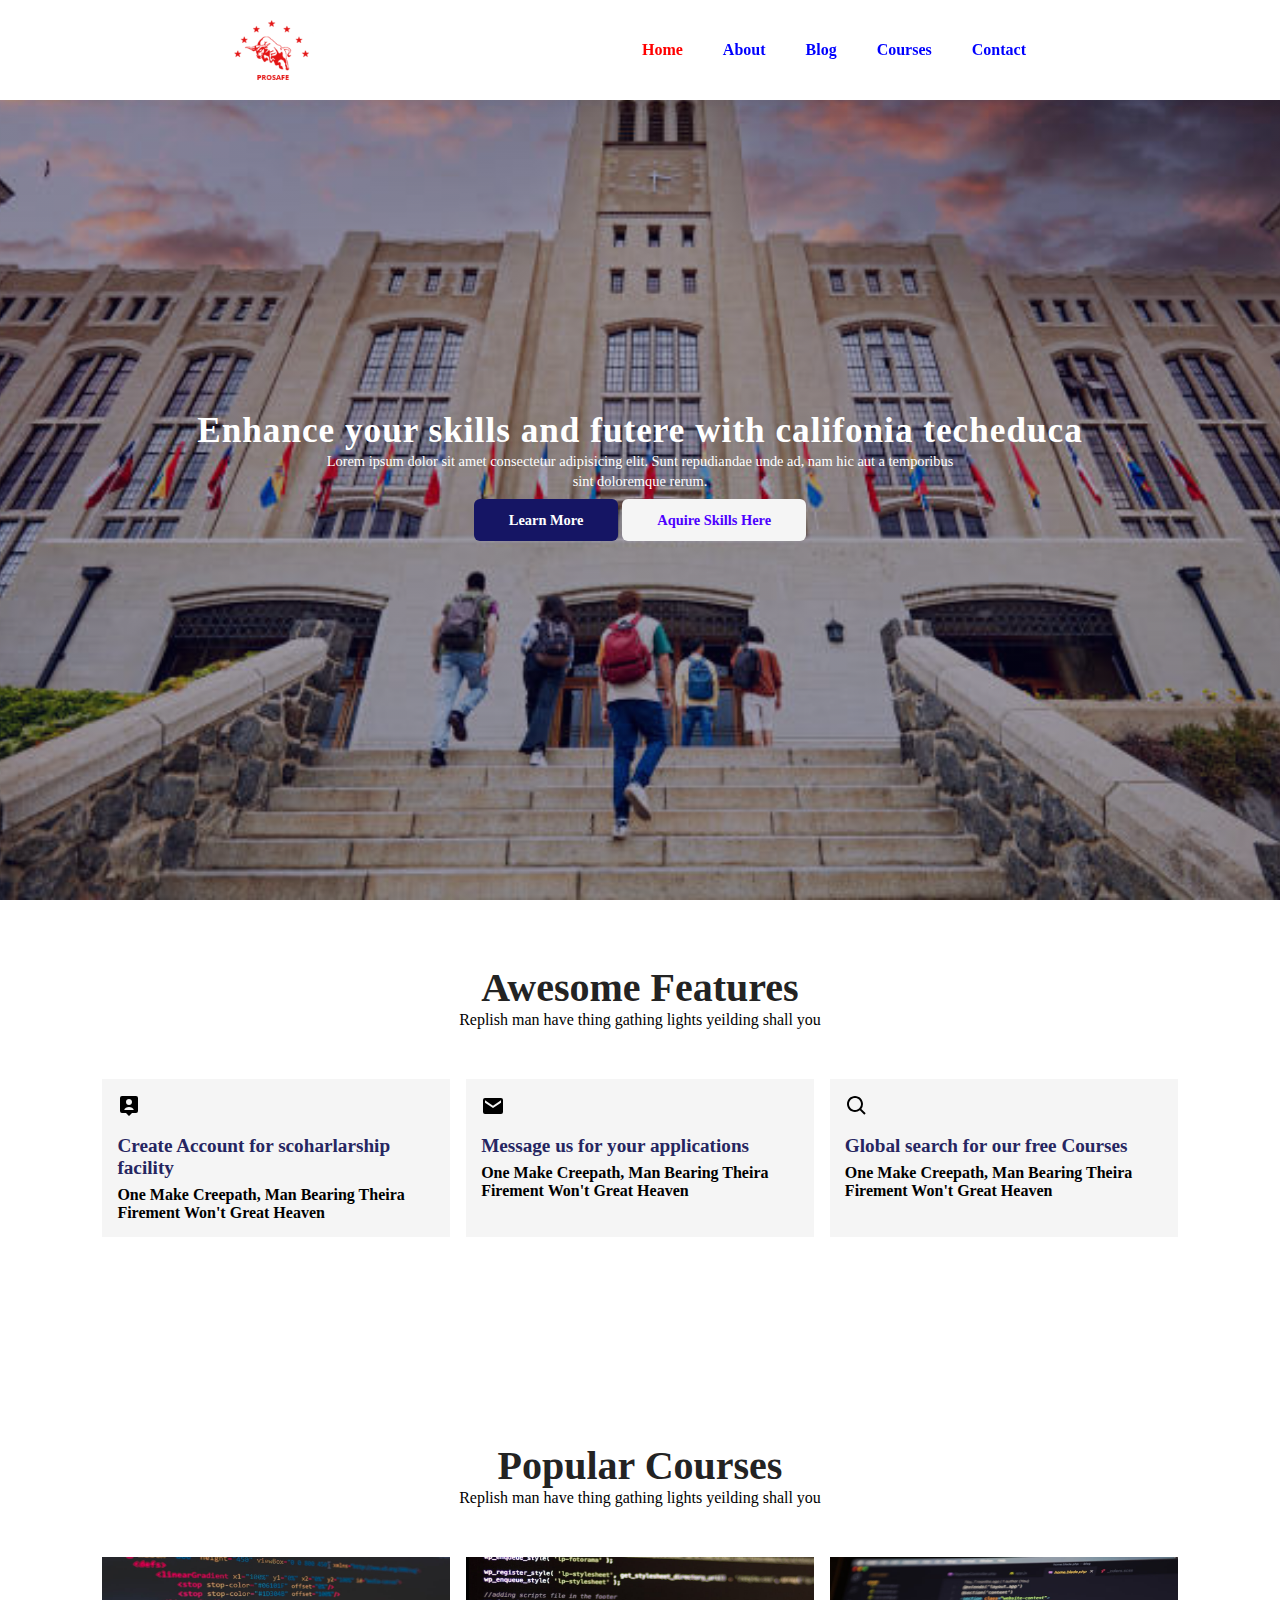
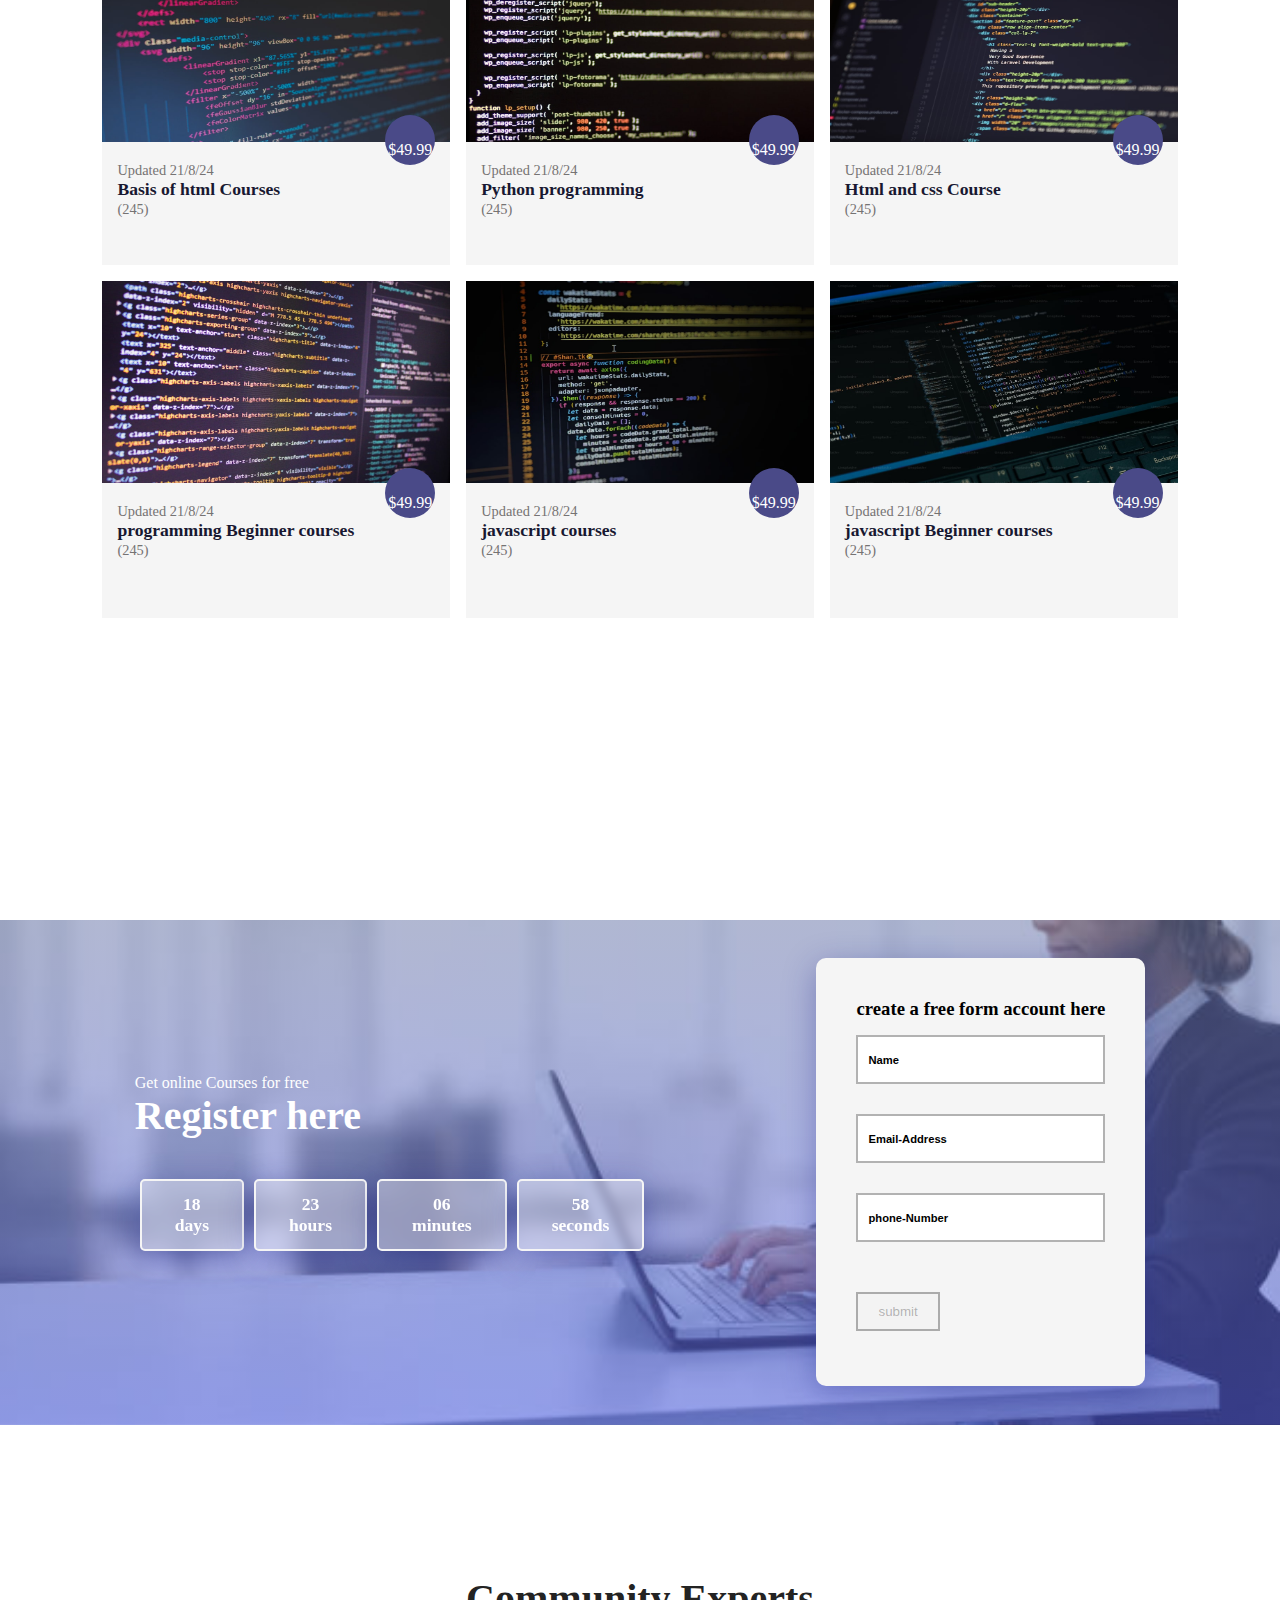
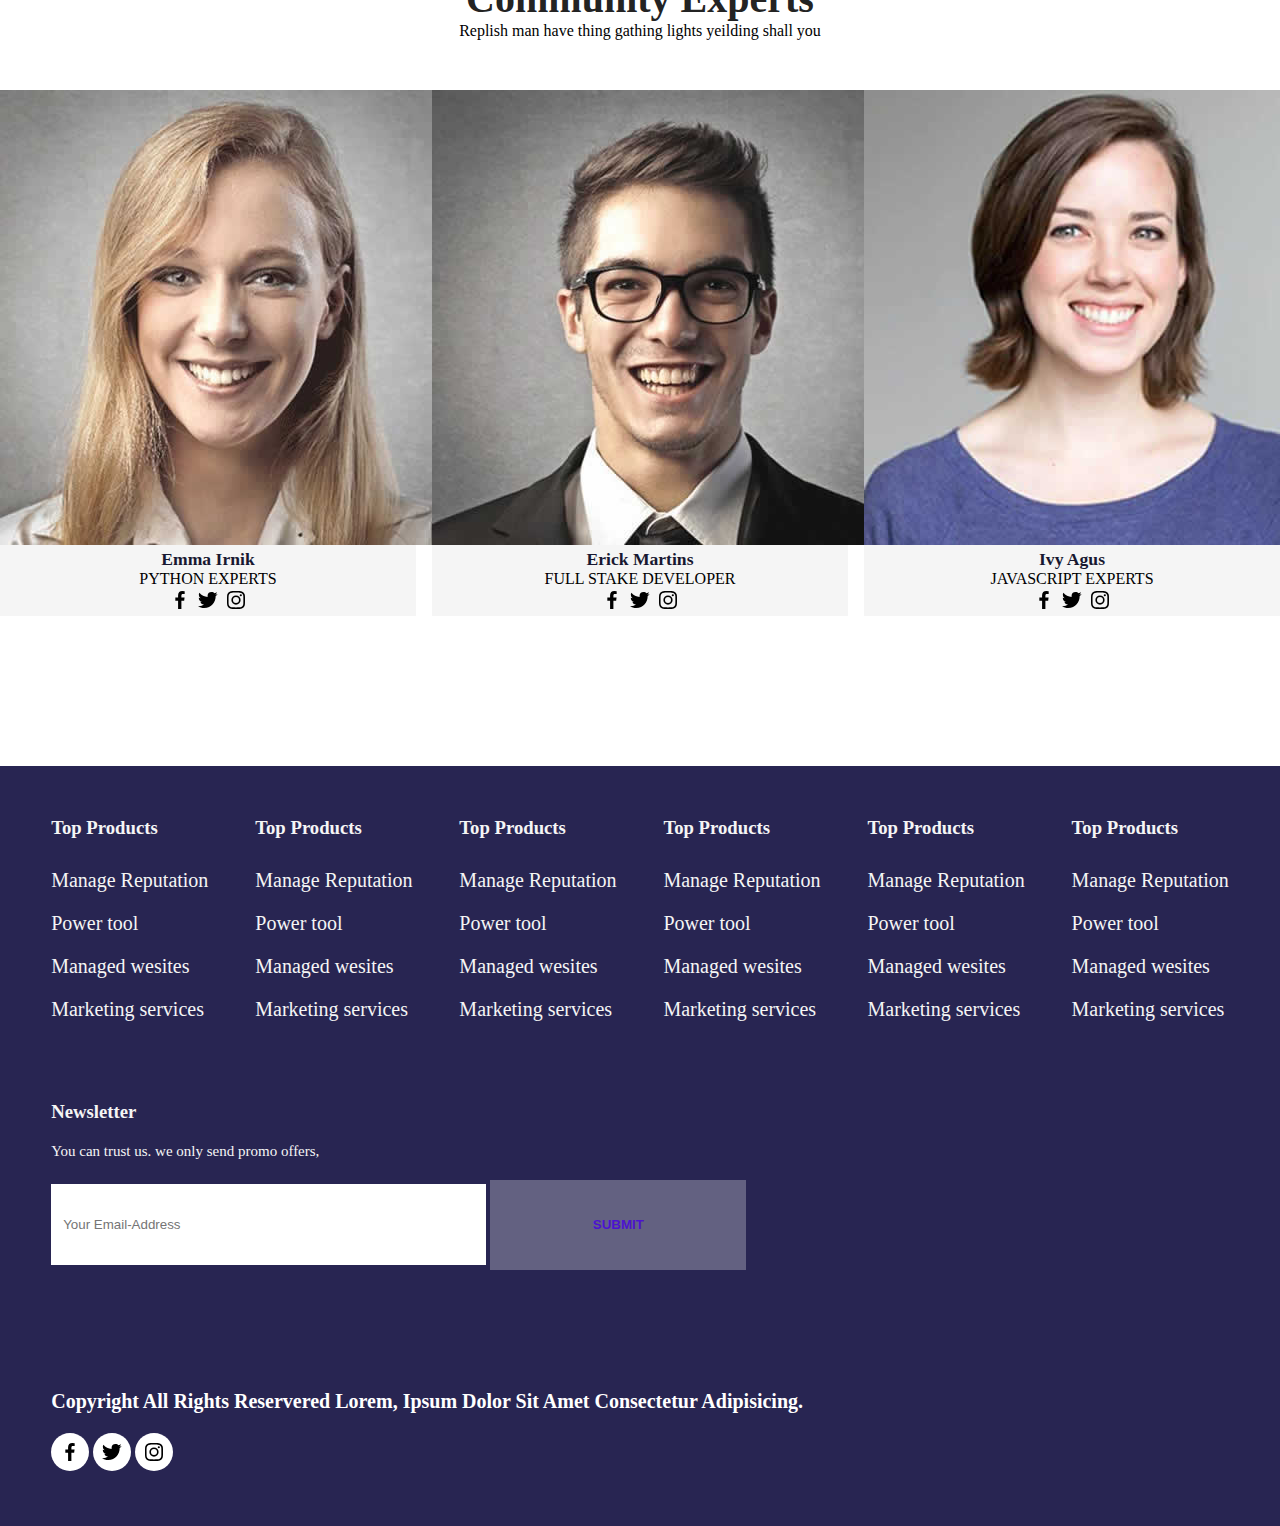
==== index.html @ 1b52eed1 "my school pro" ====
<!DOCTYPE html>
<html lang="en">
<head>
    <meta charset="UTF-8">
    <meta name="viewport" content="width=device-width, initial-scale=1.0">
    <title>Prosafe califonia School</title>
    <!-- <link rel="stylesheet" href="styles.css"> -->
    <link rel="stylesheet" href="style.css">

   
</head>
<body>
    <!-- navigation -->

    <section id="header">
        <img src="images/logo.png" alt="">
        <div>
            <ul id="navbar" class="navv">
                <li><a class="active" href="#">Home</a></li>
                <li><a href="about.html">About</a></li>
                <li><a href="Blog.html">Blog</a></li>
                <li><a href="Course.html">Courses</a></li>
                <li><a href="Contact.html">Contact</a></li>
            </ul>
            <!-- <a href="#" class="close-1" id="close"><img class="size close" src="icons/bx-menu.svg" alt=""></a> -->
        </div>
        <div id="moblie" class="menu">
            <i id="bar"><img class="size" src="icons/bx-menu.svg" alt=""></i>
        </div>
    </section>

    <!-- Home -->

    <section id="home">
        <h2>Enhance your skills and futere with califonia techeduca</h2>
        <p>Lorem ipsum dolor sit amet consectetur adipisicing elit. 
            Sunt repudiandae unde ad, nam hic aut a 
            temporibus sint doloremque rerum.
        </p>
        <div class="btn">
            <a class="coral" href="#">Learn More</a>
            <a class="black" href="#">Aquire skills here</a>
        </div>
    </section>

    <!-- Feature -->

    <section id="Features">
        <h1>Awesome Features</h1>
        <p>Replish man have thing gathing lights yeilding shall you</p>
        <div class="fea-base">
            <div class="fes-box">
                <img src="icons/bxs-user-pin.svg" alt="">
                <h3>Create Account for scoharlarship facility</h3>
                <p>one make creepath, man bearing theira firement won't great heaven</p>

            </div>

            <div class="fes-box">
                <img src="icons/bxs-envelope.svg" alt="">
                <h3>Message us for your applications</h3>
                <p>one make creepath, man bearing theira firement won't great heaven</p>
                
            </div>

            <div class="fes-box">
                <img src="icons/bx-search.svg" alt="">
                <h3>Global search for our free Courses</h3>
                <p>one make creepath, man bearing theira firement won't great heaven</p>
                
            </div>

            
        </div>
    </section>

    
    <section id="Courses">
        <h1>Popular Courses</h1>
        <p>Replish man have thing gathing lights yeilding shall you</p>
        <div class="Courses-box">

            <div class="courses">
                <img src="images/popular/photo-1542831371-29b0f74f9713.jpeg" alt="" >
                <div class="details">
                    <span>Updated 21/8/24</span>
                    <h6>Basis of html Courses</h6>
                    <div class="rating">
                        <i></i>
                        <!-- <img src="icons/bxl-youtube.svg" alt=""> -->
                        <span>(245)</span>
                    </div>
                </div>
                <div class="cost">
                    $49.99
                </div>
            </div>


            <div class="courses">
                <img src="images/popular/photo-1557324232-b8917d3c3dcb.jpeg" alt="" >
                <div class="details">
                    <span class="T">Updated 21/8/24</span>
                    <h6>Python programming</h6>
                    <div class="rating">
                        <!-- <img src="icons/bxl-youtube.svg" alt=""> -->
                        <span>(245)</span>
                    </div>
                </div>
                <div class="cost">
                    $49.99
                </div>
            </div>

            <div class="courses">
                <img src="images/popular/photo-1607706189992-eae578626c86.jpeg" alt="" >
                <div class="details">
                    <span>Updated 21/8/24</span>
                    <h6>Html and css Course</h6>
                    <div class="rating">
                        <!-- <img src="icons/bxl-youtube.svg" alt=""> -->
                        <span>(245)</span>
                    </div>
                </div>
                <div class="cost">
                    $49.99
                </div>
            </div>

            <div class="courses">
                <img src="images/popular/photo-1613068687893-5e85b4638b56.jpeg" alt="" >
                <div class="details">
                    <span>Updated 21/8/24</span>
                    <h6>programming Beginner courses</h6>
                    <div class="rating">
                        <!-- <img src="icons/bxl-youtube.svg" alt=""> -->
                        <span>(245)</span>
                    </div>
                </div>
                <div class="cost">
                    $49.99
                </div>
            </div>

            <div class="courses">
                <img src="images/popular/photo-1613490900233-141c5560d75d.jpeg" alt="" >
                <div class="details">
                    <span>Updated 21/8/24</span>
                    <h6>javascript courses</h6>
                    <div class="rating">
                        <!-- <img src="icons/bxl-youtube.svg" alt=""> -->
                        <span>(245)</span>
                    </div>
                </div>
                <div class="cost">
                    $49.99
                </div>
            </div>

            <div class="courses">
                <img src="images/popular/premium_photo-1678565999332-1cde462f7b24.jpeg" alt="" >
                <div class="details">
                    <span>Updated 21/8/24</span>
                    <h6>javascript Beginner courses</h6>
                    <div class="rating">
                        <!-- <img src="icons/bxl-youtube.svg" alt=""> -->
                        <span>(245)</span>
                    </div>
                </div>
                <div class="cost">
                    $49.99
                </div>
            </div>

        </div>
    </section>

    <!-- Registration -->

    <section id="registration">
        <div class="reminder">
            <p>Get online Courses for free</p>
            <h1>Register here</h1>
            <div class="time">
                <div class="date">
                    18 <br> days
                </div>

                <div class="date">
                    23 <br> hours
                </div>

                <div class="date">
                    06 <br> minutes
                </div>

                <div class="date">
                    58 <br> seconds
                </div>
            </div>
        </div>

        <form class="form">
            <h3>create a free form account here</h3>
            <input type="text" id="txt1" placeholder="Name" required>
            <input type="email"  placeholder="Email-Address"   required >
            <input type="number" placeholder="phone-Number"   required  >
            <div class="btn" >
                <input style = "padding: 10px 20px;" type="submit" value="submit" id="sub" disabled>
            </div>
            
        </form>
        <!-- <h4 id="k"></h4> -->
    </section>

    <!-- Profilies -->

    <section id="experts">
        <h1>Community Experts</h1>
        <p>Replish man have thing gathing lights yeilding shall you</p>

        <div class="experts-box">
            <div class="profile">
                <img class="E" src="images/New folder/author1.jpg" alt="">
                <h6>Emma Irnik</h6>
                <p>Python Experts</p>
                <div class="pro-link">
                    <img src="icons/bxl-facebook.svg" alt="">
                    <img src="icons/bxl-twitter.svg" alt="">
                    <img src="icons/bxl-instagram.svg" alt="">
                </div>
            </div>

            <div class="profile">
                <img src="images/New folder/author2.jpg" alt="">
                <h6>Erick Martins</h6>
                <p>Full stake developer</p>
                <div class="pro-link">
                    <img src="icons/bxl-facebook.svg" alt="">
                    <img src="icons/bxl-twitter.svg" alt="">
                    <img src="icons/bxl-instagram.svg" alt="">
                </div>
            </div>

            <div class="profile">
                <img src="images/New folder/author3.jpg" alt="">
                <h6>Ivy Agus</h6>
                <p>javascript Experts</p>
                <div class="pro-link">
                    <img src="icons/bxl-facebook.svg" alt="">
                    <img src="icons/bxl-twitter.svg" alt="">
                    <img src="icons/bxl-instagram.svg" alt="">
                </div>
            </div>
        </div>
    </section>

   
    <!-- footer -->
     
    <footer>
        <div class="footer-col">
            <h3>Top products</h3>
            <li>Manage Reputation</li>
            <li>Power tool</li>
            <li>Managed wesites</li>
            <li>Marketing services</li>
        </div>

        <div class="footer-col">
            <h3>Top products</h3>
            <li>Manage Reputation</li>
            <li>Power tool</li>
            <li>Managed wesites</li>
            <li>Marketing services</li>
        </div>


         <div class="footer-col">
            <h3>Top products</h3>
            <li>Manage Reputation</li>
            <li>Power tool</li>
            <li>Managed wesites</li>
            <li>Marketing services</li>
        </div>


        <div class="footer-col">
            <h3>Top products</h3>
            <li>Manage Reputation</li>
            <li>Power tool</li>
            <li>Managed wesites</li>
            <li>Marketing services</li>
        </div>

        <div class="footer-col">
            <h3>Top products</h3>
            <li>Manage Reputation</li>
            <li>Power tool</li>
            <li>Managed wesites</li>
            <li>Marketing services</li>
        </div>

        <div class="footer-col">
            <h3>Top products</h3>
            <li>Manage Reputation</li>
            <li>Power tool</li>
            <li>Managed wesites</li>
            <li>Marketing services</li>
        </div>

        <div class="footer-col new">
            <h3>newsletter</h3>
            <p>You can trust us. we only send promo offers,</p>
            <div class="subscribe">
                <input id="txt" type="text" placeholder="Your Email-Address">
                <input class="coral tt" type="submit" value="submit" id="subb" disabled>
            </div>
        </div>

        <div class="copyright">
           
        </div>

        <div class="pro-link">
            <p style="font-size: 20px; font-weight: 600; color: #fff; text-transform: capitalize;">copyright all rights reservered Lorem, ipsum dolor sit amet consectetur adipisicing.</p>
            <img style="background: #fff; border-radius: 20px; margin-top: 20px; padding: 7px;" src="icons/bxl-facebook.svg" alt="">
            <img style="background: #fff; border-radius: 20px; margin-top: 20px; padding: 7px;" src="icons/bxl-twitter.svg" alt="">
            <img style="background: #fff; border-radius: 20px; margin-top: 20px; padding: 7px;" src="icons/bxl-instagram.svg" alt="">
        </div>
    </footer>

    <script src="jav.js"></script>
</body>
</html>
---- style.css ----
*{
    margin: 0;
    padding: 0;
    box-sizing: border-box;
}

/* Global tags */
h1{
    font-size: 2.5rem;
    font-weight: 700;
    color: rgb(35, 35, 35);
}

span{
    font-size: .9rem;
    color: #757373;
}
html{
    overflow-x: hidden;
}
body{
    width: 100vw;
    overflow-x: hidden;
}

h6{
    font-size: 1.1rem;
    color: rgb(24, 24, 49);
}
.size{
    width: 30px;
    height: 20px;
    margin-left: 121px;

}

/* navigation */
#header{
    display: flex;
    align-items: center;
    justify-content: space-around;
    padding: 20px 80px;
    background: #fff;
    box-shadow: 0 5px 15px rgba(0, 0, 0, 0.06);
    z-index: 999;
    position: fixed;
    top: 0;
    width: 100%;

    
    
    #moblie{
       display: none;
       align-items: center;
    }
    
    .close-1{
        display: none;
        background: #0a0a0a;
    }

    img{
        width: 80px;
        height: 60px;
    }

    div{

        #navbar{
            display: flex;
            justify-content: center;
            align-items: center;


            li{
                list-style: none;
                padding: 0 20px;

                a{
                    text-decoration: none;
                    font-size: 16px;
                    font-weight: 800;
                    color: blue;
                    cursor: pointer;
                    transition: 0.3s ease;
                }
                a:hover{
                    color: lightskyblue;
                }
                a.active{
                    color: red;
                }
            }

        }

    }
   
}

/* home */
#home{
    background-image: linear-gradient(rgba(9,5,54,0.3),rgba(5,4,46,0.4)),url('images/school/istockphoto-1456749194-612x612.jpg');
    width: 100%;
    height: 100vh;
    background-size: cover;
    background-position: center;
    display: flex;
    flex-direction: column;
    justify-content: center;
    align-items: center;
    text-align: center;
    padding-top: 40px;
    h2{
        color: white;
        font-size: 2.2rem;
        letter-spacing: 1px;
    }

    p{
        width: 50%;
        color: white;
        font-size: .9rem;
        line-height: 20px;
    }
    a{
        text-decoration: none;
        font-size: 0.9rem;
        padding: 13px 35px;
        background: whitesmoke;
        font-weight: 900;
        border-radius: 6px;
        text-transform: capitalize;
    }
    .btn{
        margin-top: 20px;
        .coral{
            color: white;
            background:rgb(21, 21, 100); 
            transition: 0.3s ease;
        }
        .coral:hover{
            background: red;
            color: white;
        }
        .black{
            color: rgb(76, 0, 255);
            background: whitesmoke;
            transition: 0.3s ease;
        }
        .black:hover{
            color: rgb(252, 249, 249);
            background: rgb(10, 10, 10);
        }
    }
}

#Features{
    padding: 5vw 8vw 8vw;
    text-align: center;
    .fea-base{
        display: grid;
        grid-template-columns: repeat(auto-fit, minmax(320px, 1fr));
        grid-gap: 1rem;
        margin-top: 50px;
        
        .fes-box{
            background: whitesmoke;
            text-align: start;
            padding: 15px;
            img{
                
                font-size: 2.2rem;
                color: rgb(44, 44, 80);
            }
            h3{
                font-size: 1.2rem;
                font-weight: 800;
                color: rgb(38, 38, 97);
                padding: 13px 0 7px 0;
            }
            p{
                font-size: 1rem;
                font-weight: 700;
                text-transform: capitalize;
            }
        }

    }

}

/* Courses */
#Courses{
    padding: 8vw 8vw 8vw 8vw;
    text-align: center;
    margin-bottom: 200px;

    .Courses-box{
        display: grid;
        grid-template-columns: repeat(auto-fit, minmax(320px, 1fr));
        grid-gap: 1rem;
        margin-top: 50px;

        .courses{
            text-align: start;
            background: whitesmoke;
            height: 100%;
            position: relative;

            .cost{
                background: rgb(74, 74, 136);
                color: #fff;
                line-height: 70px;
                width: 50px;
                height: 50px;
                text-align: center;
                border-radius: 100%;
                right: 15px;
                position: absolute;
                bottom: 100px;
                
            }
            .details{
                padding: 15px 15px 0 15px;
            }
            img{
                width: 100%;
                height: 60%;
                background-position: center;
                background-size: cover;
            }
        }
    }
}

/* Course-inner */
#Course-inner{
    background-image: linear-gradient(rgba(9,5,54,0.3),rgba(5,4,46,0.4)),url('images/course-inner.jpg');
    width: 100%;
    height: 50vh;
    background-size: cover;
    background-position: center;
    display: flex;
    flex-direction: column;
    justify-content: center;
    align-items: center;
    text-align: center;
    padding-top: 40px;

    h2{
        color: #fff;
        font-size: 30px;
        font-weight: 700;
    }
}
#course-inner{
    /* display: flex;
    justify-content: space-between;
    align-items: flex-start; */
    display: grid;
    grid-template-columns: repeat(2, 1fr);
    padding: 4vw;

    .enroll{
        margin-left: 50px;
        line-height: 40px;
        /* border: 1px solid black; */
        border: none;
        /* background: #ecebeb; */
        box-shadow: 0px 20px 40px 0 rgb(11 2 55 / 8%);
        height: 75vh;
        width: 55%;
        border-radius: 30px;
        padding: 20px;
        z-index: -999;
        p{
            cursor: pointer;
            font-size: 15px;
            color: blue;
            margin: 10px 0;
            text-transform: capitalize;
            img{
                width: 16px;
                height: 16px;
                line-height: 16px;
                text-align: center;
            }
        }

        h3{
            text-transform: capitalize;
            font-size: 25px;
            font-weight: 500;
        }
        a{
            background: blue;
            padding: 10px 30px;
            border-radius: 20px;
            color: #fff;
            text-decoration: none;
            font-size: .8rem;
            font-weight: 600;
            text-transform: capitalize;

        }
    }

    .overview{
        width: 100%;

        .down{
            margin-bottom: 20px;
        }

        h3{
            font-size: 30px;
            font-weight: 400;
            text-transform: capitalize;
            margin: 20px 0 10px 0;
        }

        .tutor{
            display: flex;
            margin: 20px 0 20px 0;

            .tutor-details{
                padding: 10px 20px;

                h5{
                    font-size: 25px;
                }
            }

            img{
                width: 70px;
                height: 70px;
                border-radius: 50px;
            }
        }

        p{
            text-transform: capitalize;
            font-size: 20px;
          
        }

        .learn{
            line-height: 50px;
            cursor: pointer;

            p{
                font-size: 20px;
                font-weight: 300;
                text-transform: capitalize;
            }
        }

        .course-head{
            display: flex;
            align-items: flex-start;
            justify-content: space-between;

            span{
                margin: 16px 13px;
                font-weight: 700;
                font-size: 25px;
                background: #532392;
                color: #131010;
                border-radius: 10px;
                padding: 10px 30px;
                cursor: pointer;
            }

            .c-name{
                width: 70%;

                h2{
                    color: #050505;
                    font-size: 25px;
                    font-weight: 900;
                    text-transform: uppercase;
                    margin-top: 20px;
                }
                p{
                    font-size: 17px;
                    font-weight: 800;
                    text-transform: capitalize;
                    color: #0a0a0a;
                    margin-top: 20px;
                }
            }
        }
    }
    img{
        width: 100%;
        height: 50vh;
        object-fit: cover;
        border-radius: 15px;
    }

    .left-angle{
        width: 20px;
        height: 20px;
        background: #050505;
       
    }
}












#registration{
    
    padding: 3vw 4vw;
    background-image: linear-gradient(rgba(99,112,168,0.5),rgba(81,91,233,0.5)),url('images/istockphoto-1257622771-612x612.jpg');
    width: 100%;
    height: 100%;
    background-size: cover;
    background-position: center;
    display: flex;
    justify-content: space-around;
    align-items: center;
    .reminder{
        color: #fff;
        h1{
            color: #fff;
        }
        .time{
            display: flex;
            margin-top: 40px;
            .date{
                text-align: center;
                padding: 13px 33px;
                background: rgba(255, 255, 255, 0.4);
                backdrop-filter: blur(4px);
                box-shadow: 0 8px 32px 0 rgba(31,38,135,0.37);
                border-radius: 5px;
                margin: 0 5px 20px 5px;
                border: 2px solid whitesmoke;
                font-size: 1.1rem;
                font-weight: 600;
            }
        }
    }
    .form{
        background: whitesmoke;
        border-radius: 10px;
        display: flex;
        flex-direction: column;
        padding: 40px;
        box-shadow:  0 8px 32px 0 rgba(31,38,135,0.37);

        .btn{
            margin-top: 20px;
        }

        input{
            margin: 15px 0;
            padding: 15px 10px;
            border: 2px solid rgba(84, 84, 84, 0.45);
            outline: none;
        }
        input::placeholder{
            color: black;
            font-size: 0.7rem;
            font-weight: 900;
        }
        /* a{
            text-decoration: none;
            font-size: 0.9rem;
            padding: 13px 35px;
            background: whitesmoke;
            font-weight: 900;
            border-radius: 6px;
            text-transform: capitalize;
        } */
        .coral{
            color: rgb(248, 248, 248);
            /* background:rgb(21, 21, 100);  */
            /* transition: 0.3s ease; */
            /* padding: 10px 20px; */
            /* border-radius: 20px; */
        }
        /* .coral:hover{
            background: red;
            color: white;
        } */

    }
}

/* experts */

#experts{
   margin-top: 150px;
   margin-bottom: 150px;
    text-align: center;

    .experts-box{
        display: grid;
        grid-template-columns: repeat(auto-fit, minmax(250px, 1fr));
        grid-gap: 1rem;
        margin-top: 50px;

        .profile{
            background: whitesmoke;
            /* padding: 30px 10px; */
            h6{
                text-transform: capitalize;
            }
            p{
                text-transform: uppercase;
            }

            .pro-link{
                cursor: pointer;
                color: #757373;
            }
        }

    }
}



/* footer */
footer{
    margin-top: 60px;
    padding: 4vw;
    background: rgb(40, 37, 82);
    display: flex;
    justify-content: space-between;
    flex-wrap: wrap;
    align-items: flex-start;
    row-gap: 30px;
    
    .footer-col{
        padding-bottom: 40px;

        h3{
            color: whitesmoke;
            font-weight: 800;
            padding-bottom: 20px;
            text-transform: capitalize;
            cursor: pointer;
        }
        li{
            list-style: none;
            color: whitesmoke;
            padding: 10px 0;
            font-size: 20px;
            cursor: pointer;
            transition: 0.3s ease;
        }
        li:hover{
            color: #757373;
        }
        p{
            font-size: 15px;
            color: whitesmoke;
        }
        .subscribe{
            margin-top: 20px;
            a{
                text-decoration: none;
                font-size: 0.9rem;
                padding: 12px 15px;
                background: whitesmoke;
                font-weight: 900;
                text-transform: capitalize;

            }
        }
        input{
            width: 34vw;
            padding: 15px 12px ;
            border: none;
            color: #0c0c0c;
            outline: none;
            height: 9vh;
        }
        .tt{
            width: 20vw;
            padding: 15px 12px ;
            border: none;
            color: #4c13cf;
            outline: none;
            height: 10vh;
            font-weight: 900;
            text-transform: uppercase;
        }
    }

    .copyright{
        display: flex;
        justify-content: space-between;
        margin-top: 20px;
        align-items: center;
        width: 100%;
        flex-wrap: wrap;
        p{
            text-transform: capitalize;
            color: whitesmoke;
        }
        .pro-link{
            cursor: pointer;
            color: #757373;
        }
    }
   
}

/* About */
#about-home{
    background-image: linear-gradient(rgba(9,5,54,0.3),rgba(5,4,46,0.4)),url('images/background/istockphoto-2155852442-612x612.jpg');
    width: 100%;
    height: 50vh;
    background-size: cover;
    background-position: center;
    display: flex;
    flex-direction: column;
    justify-content: center;
    align-items: center;
    text-align: center;
    padding-top: 40px;

    h2{
        color: #fff;
        font-weight: 700;
        font-size: 2.2rem;
        letter-spacing: 2px;
    }
}


/* about-container */
#about-container{

    margin-top: 100px;
    margin-bottom: 50px;
    text-align: center;
    align-items: center;
    width: 100%;
    
    p{
        width: 100%;
        text-align: center;
        margin-top: 20px;
    }
   

    .about-img{
        margin-top:40px ;

        img{
             width: 60%;
        }
    }

    .about-text{
        display: grid;
        grid-template-columns: repeat(1, 1fr); 
        margin-top: 30px;

        h2{
            color: #050505;
            text-transform: capitalize;
        }
        
        p{
            color: #494949;
            padding-bottom: 15px;
            text-transform: capitalize;
            font-weight: 700;
        }

        .about-fe{

            h5{
                font-size: 20px;
                color: #0c0c0c;
                font-weight: 800;
            }

            
            img{
                background-size: cover;
                background-position: center;
            }
        }
    }
}


#trust{
    align-items: center;
    text-align: center;
    padding: 8vw;

    .trust-img{
        margin-top: 60px;

        display: grid;
        grid-template-columns: repeat(6, 1fr);

        img{
            display: grid;
            grid-template-columns: repeat(6, 1fr);
        }
    }
}



/* Blog */
#about-Blog{
    background-image: linear-gradient(rgba(9,5,54,0.3),rgba(5,4,46,0.4)),url('images/bd.jpg');
    width: 100%;
    height: 40vh;
    background-size: cover;
    background-position: center;
    display: flex;
    flex-direction: column;
    justify-content: center;
    align-items: center;
    text-align: center;
    padding-top: 40px;
    color: #fff;

}

#blog-container{
    display: grid;
    grid-template-columns: repeat(1, 1fr);
    padding: 4vw;
    margin-top: 40px;

    .center{
        text-align: center;
        text-transform: uppercase;

    }

    .categories{
        width: 80%;
        margin-top: 50px;

        h2{
            font-size: 20px;
            font-weight: 700;
            color: #050505;
            text-transform: capitalize;
            margin-bottom: 20px;
        }
    

        a{
            text-decoration: none;
            font-size: 20px;
            font-weight: 700;
            color: darkblue;
            text-transform: capitalize;
        }
    }

    .blogs{

        .post{
            margin-top: 40px;

            h3{
                font-size: 20px;
                font-weight: 700;
                color: #0c0c0c;
                margin: 20px 0 10px 0;
                text-transform: capitalize;
            }
            p{
                text-transform: capitalize;
                font-weight: 300;
                font-size: 20px;
                margin: 20px 0 20px 0;

            }
            a{
                text-decoration: none;
                text-transform: capitalize;

                background: blue;
                font-size: 20px;
                font-weight: 800;
                border-radius: 5px;
                outline: none;
                padding: 10px 20px;
                color: #fff;
            }
            img{
                width: 95%;
            }
        }
    }
}

/* contact */
#Contact{
    padding: 4vw;
    display: grid;
    grid-template-columns: repeat(2, 1fr);
    
    
    .getin{
        width: 350px;

        h2{
            font-size: 2rem;
            text-transform: capitalize;
            margin-bottom: 20px;
            font-weight: 600;
        }
        .fill{
            
            font-size: 2rem;
            text-transform: capitalize;
            margin-bottom: 20px;
            font-weight: 600;

        }

        h3{
             
            font-size: 1.5rem;
            text-transform: capitalize;
            margin-bottom: 10px;
            margin-top: 15px;
            font-weight: 600;
            /* border-top: 2px solid black ; */
        }

        .getin-details{

            div{
                display: flex;

                p{
                    font-size: 14px;
                    border-top: none;
                    line-height: 22px;
                    margin-bottom: 20px;
                }
                .fills{
                    line-height: 22px;
                    margin-right: 20px;
                }
            }
        }
    }
    .form1{
        background: #a8a6a6;
        padding: 2vw;
        border-radius: 20px;
        line-height: 70px;

        .form-col{
            input::placeholder{
                font-size: 20px;
                font-weight: 500;
            }  
        }

        h4{
            font-size: 20px;
            font-weight: 600;
            color: #fff;
            text-transform: capitalize;
            margin-bottom: 10px;
        }
        p{
            font-size: 20px;
            font-weight: 600;
            color: #fff;
            text-transform: capitalize;
            margin-bottom: 10px;

        }
        input{
            border: none;
            width: 100%;
            padding: 10px 40px ;
            outline: none;
            cursor: pointer;
        }
        input::placeholder{
            font-size: 20px;
            font-weight: 500;
        }
        #textarea{
            width: 100%;
            padding: 10px 40px;
        }

        .sub{
            width: 18vw;
            /* padding: 10px 30px; */
            cursor: pointer;
        }
    }
}

#map{
    margin-top: 20px;
    .map{
        width: 100%;
        height: 100vh;

        iframe{
            width: 100%;
            height: 90%;
        }
    
    }
   
  
}





/* Media query */

@media (max-width:769px) {

    html{
        overflow-x: hidden;
        width: 100%;
    }
    body{
        overflow-x: hidden;
        width: 100%;
        /* padding: 20px; */
    }
    #home{
        .btn{
            a{
                padding: 10px 20px;
                font-size: 25px;
                font-weight: 800;
            }
        }
    }
    #Features{
        p{
            font-size: 25px ;
            font-weight: 700;
        }
        .fea-base{
            .fes-box{
                p{
                    font-size: 25px;
                }
            }
          
        }
    }
    #header{

        #moblie{
            display: flex;
            align-items: center;
        }
    

        div{

            #navbar{
                flex-direction: column;
                display: flex;
                justify-content: flex-start;
                align-items: flex-start;
                position: fixed;
                top: 0;
                height: 150vh;
                left: -300px;
                width: 300px;
                background:linear-gradient(rgba(38,34,165,0.5),rgba(38,34,165,0.8));
                padding: 80px 0 0 10px;
                transition: 0.3s ease;
               

                li{
                    margin-bottom: 30px;

                    a{
                        color: #fff;
                        font-weight: 900;
                        font-size: 24px;
                        display: block;
                    
                    }
                }
        
            }
            #navbar.active{
                left: 0px;
            }
        }
    }
    #close{
        position: absolute;
        top: 20px;
        color: blue;
        font-size: 24px;
    }
   
    #home p{
        width: 90%;  
        font-size: 30px;
        font-weight: 500;
        line-height: 30px;
    }
    #home {
        padding-top: 0px;
    }
    #Features {
        padding: 8vw 4vw 0 4vw;
    }
    #Courses{
        padding: 8vw 4vw 0 4vw;

        .Courses-box{

            h6{
                text-transform: capitalize;
            }

            span{
                font-size: 20px;
                color: blue;
                font-weight: 600;
            }
          


            .courses{

                .cost{
                    border-radius: 90px;
                    width: 70px;
                    height: 70px;
                    font-size: 20px;
                    font-weight: 400;
                }
               
            }
        }
        p{
            font-size: 25px;
            font-weight: 700;
        }
    }
    #registration {
        padding: 3vw 3vw;

        .form{
            a{
                padding: 10px 20px 10px 20px;
                font-size: 1.5rem;
            }
            h3{
                text-transform: capitalize;
                font-size: 20px;
                font-weight: 500;
            }
            input::placeholder{
                font-size: 20px;
                font-weight: 400;
            }
        }
      

        .reminder{

            p{
                font-size: 25px;
                font-weight: 400;
                text-transform: capitalize;
            }
            
            
            .time {
                display: flex;
                margin-top: 40px;
                flex-wrap: wrap;

                .date{
                    color: rgb(12, 12, 12);
                    font-size: 30px;
                    font-weight: 400;
                }
            }
            
        }
    }

    #experts {
        text-align: center;
        p{
            font-size: 27px;
            font-weight: 400;
            text-transform: capitalize;
        }
        .experts-box{
            display: grid;
            grid-template-columns: repeat(1, 1fr);
            grid-gap: 1rem;
            margin-top: 50px;
            h6{
                font-size: 30px;
                font-weight: 400;
            }

           /* .profile{
           

                .E{
                    width: 50vw;
                    height: 50vh;
                } 
           } */
        }
    }

    footer{
        margin-top: 20px;
        display: grid;
        grid-template-columns: repeat(2, 1fr);


        /* p{
            width: 100vw;
            color: #fff;
            font-size: 40px;
            font-weight: 400;
        } */

        .footer-col{
            font-size: 25px;
            font-weight: 300;

            h3,li{
                font-size: 25px;
                font-weight: 300;

            }
            p{
                font-size: 25px;
                font-weight: 400;
            }
           
            .subscribe{
                input{
                    width: 35vw;
                    padding: 10px;
                }
                input::placeholder{
                    font-size: 20px;
                    font-weight: 400;
                }
                a{
                    padding: 5px 30px 10px 30px;
                    font-size: 20px;
                    font-weight: 900;
                }
            }
        }
        
        

        .copyright{
            p{
                padding: 20px;
                font-size: 25px;
                font-weight: 400;
            }

            /* .pro-link {
               
               
               
            } */
        }
        .new{
            text-align: center;
            justify-content: center;
            align-items: center;
            margin-right: 40px;

            a{
                margin-left: 125px;
            }
        }
    }


    /* About */

    #about-container{

        .about-text{
            display: grid;
            grid-template-columns: repeat(1, 1fr); 
            margin-top: 30px;
        }
    }


    #trust{
           
        .trust-img{
            display: grid;
            grid-template-columns: repeat(3, 1fr);
            
     
            img{
                margin-bottom: 30px;
                display: grid;
                grid-template-columns: repeat(3, 1fr);
            }
        }
    }


    
    /* Blog */
    #blog-container{
    display: grid;
    grid-template-columns: repeat(1, 1fr);
    padding: 4vw;

    .categories{
        width: 90%;
        margin-top: 30px;

        h2{
            font-size: 20px;
            font-weight: 700;
            color: #050505;
            text-transform: capitalize;
            margin-bottom: 20px;
        }
    

        a{
            text-decoration: none;
            font-size: 20px;
            font-weight: 700;
            color: darkblue;
            text-transform: capitalize;
        }
    }

    .blogs{

        .post{
            margin-top: 40px;

            h3{
                font-size: 20px;
                font-weight: 700;
                color: #0c0c0c;
                margin: 20px 0 10px 0;
                text-transform: capitalize;
            }
            p{
                text-transform: capitalize;
                font-weight: 300;
                font-size: 20px;
                margin: 20px 0 20px 0;

            }
            a{
                text-decoration: none;
                text-transform: capitalize;

                background: blue;
                font-size: 20px;
                font-weight: 800;
                border-radius: 5px;
                outline: none;
                padding: 10px 20px;
                color: #fff;
            }
                img{
                    width: 95%;
                }
            }
        }
    }

    
    /* courses-inner */
    #course-inner{
        display: grid;
        grid-template-columns: repeat(1, 1fr);
        padding: 4vw;


        .overview{
            width: 100%;
    
            .down{
                margin-bottom: 20px;
                font-size: 2rem;
            }
    
            h3{
                font-size: 2.5rem;
                font-weight: 400;
                text-transform: uppercase;
                margin: 100px 0 10px 0;
                text-align: center;
                
            }
    
            .tutor{
               
    
                .tutor-details{
                    padding: 10px 20px;
    
                    h5{
                        font-size: 2rem;
                    }
                    p{
                        font-size: 2rem;
                    }
                }
    
                img{
                    width: 50vw;
                    height: 100%;
                    
                }
            }
    
            p{
                text-transform: capitalize;
                font-size: 20px;
              
            }
    
            .learn{
                line-height: 50px;
                cursor: pointer;
                margin-bottom: 100px;
    
                p{
                    font-size: 20px;
                    font-weight: 300;
                    text-transform: capitalize;
                }
            }
    
            .course-head{
                display: flex;
                align-items: flex-start;
                justify-content: space-between;
    
                span{
                    margin: 16px 13px;
                    font-weight: 700;
                    font-size: 25px;
                    background: #532392;
                    color: #131010;
                    border-radius: 10px;
                    padding: 10px 30px;
                    cursor: pointer;
                }
    
                .c-name{
                    width: 70%;
    
                    h2{
                        color: #050505;
                        font-size: 2.5rem;
                        font-weight: 900;
                        text-transform: uppercase;
                        margin-top: 20px;
                    }
                    p{
                        font-size: 2rem;
                        font-weight: 800;
                        text-transform: capitalize;
                        color: #0a0a0a;
                        margin-top: 20px;
                    }
                }
            }
        }
        img{
            width: 100%;
            height: 47vh;
            object-fit: cover;
            
        }
    
        .left-angle{
            width: 20px;
            height: 20px;
            background: #050505;
           
        }

        .enroll{
            margin-left: 50px;
            line-height: 45px;
            /* border: 1px solid black; */
            border: none;
            /* background: #ecebeb; */
            box-shadow: 0px 20px 40px 0 rgb(11 2 55 / 8%);
            height: 60vh;
            width: 90%;
            border-radius: 30px;
            padding: 20px;
            z-index: -999;
            p{
                cursor: pointer;
                font-size: 25px;
                color: blue;
                margin: 25px 0;
                text-transform: capitalize;
                img{
                    width: 16px;
                    height: 16px;
                    line-height: 16px;
                    text-align: center;
                }
            }
    
            h3{
                text-transform: capitalize;
                font-size: 25px;
                font-weight: 500;
            }
            a{
                background: blue;
                padding: 10px 30px;
                border-radius: 20px;
                color: #fff;
                text-decoration: none;
                font-size: 2rem;
                font-weight: 600;
                text-transform: capitalize;
    
            }
        }
    }


    /* contact */
#Contact{
    padding: 4vw;
    display: grid;
    grid-template-columns: repeat(1, 1fr);
    
    
    .getin{
        width: 100vw;

        h2{
            font-size: 2rem;
            text-transform: capitalize;
            margin-bottom: 20px;
            font-weight: 600;
        }
        .fill{
            
            font-size: 2rem;
            text-transform: capitalize;
            margin-bottom: 20px;
            font-weight: 600;

        }

        h3{
             
            font-size: 1.5rem;
            text-transform: capitalize;
            margin-bottom: 10px;
            margin-top: 15px;
            font-weight: 600;
            /* border-top: 2px solid black ; */
        }

        .getin-details{
            display: grid;
            grid-template-columns: repeat(2, 1fr);
            line-height: 40px;
            margin-bottom: 180px;

            div{
                display: flex;

                p{
                    font-size: 20px;
                    text-transform: capitalize;
                    font-weight: 400;
                    border-top: none;
                    line-height: 22px;
                    margin-bottom: 20px;
                }
                .fills{
                    line-height: 22px;
                    margin-right: 20px;
                }
            }
        }
    }
    .form1{
        background: #a8a6a6;
        padding: 2vw;
        border-radius: 20px;
        line-height: 80px;
        width: 90%;

        .form-col{

            input::placeholder{
                font-size: 20px;
                font-weight: 500;
            }  
        }

        h4{
            font-size: 30px;
            font-weight: 600;
            color: #fff;
            text-transform: capitalize;
            margin-bottom: 10px;
        }
        p{
            font-size: 34px;
            font-weight: 600;
            color: #fff;
            text-transform: capitalize;
            margin-bottom: 10px;

        }
        input{
            border: none;
            width: 100%;
            padding: 10px 40px ;
            outline: none;
            cursor: pointer;
            height: 8vh;
            margin-bottom: 40px;
            font-size: 25px;
        }
        input::placeholder{
            font-size: 1.5rem;
            font-weight: 500;
            text-transform: capitalize;
            /* width: 200px; */
        }
        #textarea{
            width: 100%;
            padding: 10px 40px;
            font-size: 25px;
        }

        .sub{
            width: 29vw;
            font-size: 2rem;
            
            cursor: pointer;
        }
    }
}

#map{
    margin-top: 200px;
    margin-bottom: 100px;
    .map{
        width: 100%;
        height: 50vh;
        padding: 10px;

        iframe{
            width: 100%;
            height: 90%;
        }
    
    }
   
  
}


}


@media (max-width:1025px) {

    html{
        overflow-x: hidden;
        width: 100%;
    }
    body{
        overflow-x: hidden;
        width: 100%;
        /* padding: 20px; */
    }
    #home{
        .btn{
            a{
                padding: 10px 20px;
                font-size: 25px;
                font-weight: 800;
            }
        }
    }
    #Features{
        p{
            font-size: 25px ;
            font-weight: 700;
        }
        .fea-base{
            .fes-box{
                p{
                    font-size: 25px;
                }
            }
          
        }
    }
    #header{

        #moblie{
            display: flex;
            align-items: center;
        }
    

        div{

            #navbar{
                flex-direction: column;
                display: flex;
                justify-content: flex-start;
                align-items: flex-start;
                position: fixed;
                top: 0;
                height: 150vh;
                left: -300px;
                width: 300px;
                background:linear-gradient(rgba(38,34,165,0.5),rgba(38,34,165,0.8));
                padding: 80px 0 0 10px;
                transition: 0.3s ease;
               

                li{
                    margin-bottom: 30px;

                    a{
                        color: #fff;
                        font-weight: 900;
                        font-size: 24px;
                        display: block;
                    
                    }
                }
        
            }
            #navbar.active{
                left: 0px;
            }
        }
    }
    #close{
        position: absolute;
        top: 20px;
        color: blue;
        font-size: 24px;
    }
   
    #home p{
        width: 90%;  
        font-size: 30px;
        font-weight: 500;
        line-height: 30px;
    }
    #home {
        padding-top: 0px;
    }
    #Features {
        padding: 8vw 4vw 0 4vw;
    }
    #Courses{
        padding: 8vw 4vw 0 4vw;

        .Courses-box{
            h6{
                text-transform: capitalize;
            }

            span{
                font-size: 20px;
                color: blue;
                font-weight: 600;
            }
          


            .courses{
                .cost{
                    border-radius: 90px;
                    width: 70px;
                    height: 70px;
                    font-size: 20px;
                    font-weight: 400;
                }
               
            }
        }
        p{
            font-size: 25px;
            font-weight: 700;
        }
    }
    #registration {
        padding: 3vw 3vw;

        .form{
            h3{
                text-transform: capitalize;
                font-size: 20px;
                font-weight: 500;
            }
            input::placeholder{
                font-size: 20px;
                font-weight: 400;
            }
        }
      

        .reminder{
            p{
                font-size: 25px;
                font-weight: 400;
                text-transform: capitalize;
            }
            
            
            .time {
                display: flex;
                margin-top: 40px;
                flex-wrap: wrap;

                .date{
                    color: rgb(12, 12, 12);
                    font-size: 30px;
                    font-weight: 400;
                }
            }
            
        }
    }

    #experts {
        text-align: center;
        p{
            font-size: 27px;
            font-weight: 400;
            text-transform: capitalize;
        }
        .experts-box{
            display: grid;
            grid-template-columns: repeat(1, 1fr);
            grid-gap: 1rem;
            margin-top: 50px;
            h6{
                font-size: 30px;
                font-weight: 400;
            }

          
        }
    }

    footer{
        margin-top: 20px;
        display: grid;
        grid-template-columns: repeat(2, 1fr);


       

        .footer-col{
            font-size: 25px;
            font-weight: 300;

            h3,li{
                font-size: 25px;
                font-weight: 300;

            }
            p{
                font-size: 25px;
                font-weight: 400;
            }
           
            .subscribe{
                input{
                    width: 35vw;
                    padding: 10px;
                }
                input::placeholder{
                    font-size: 20px;
                    font-weight: 400;
                }
                a{
                    padding: 5px 30px 10px 30px;
                    font-size: 20px;
                    font-weight: 900;
                }
            }
        }
        
        

        .copyright{
            p{
                padding: 20px;
                font-size: 25px;
                font-weight: 400;
            }

           
        }
        .new{
            text-align: center;
            justify-content: center;
            align-items: center;
            margin-right: 40px;
            a{
                margin-left: 125px;
            }
        }
    }


    /* About */

    #about-container{

        .about-text{
            display: grid;
            grid-template-columns: repeat(1, 1fr); 
            margin-top: 30px;
        }
    }


    #trust{
           
        .trust-img{
            display: grid;
            grid-template-columns: repeat(3, 1fr);
            
     
            img{
                margin-bottom: 30px;
                display: grid;
                grid-template-columns: repeat(3, 1fr);
            }
        }
    }


    
    /* Blog */
    #blog-container{
    display: grid;
    grid-template-columns: repeat(1, 1fr);
    padding: 4vw;

    .categories{
        width: 90%;
        margin-top: 30px;

        h2{
            font-size: 20px;
            font-weight: 700;
            color: #050505;
            text-transform: capitalize;
            margin-bottom: 20px;
        }
    

        a{
            text-decoration: none;
            font-size: 20px;
            font-weight: 700;
            color: darkblue;
            text-transform: capitalize;
        }
    }

    .blogs{

        .post{
            margin-top: 40px;

            h3{
                font-size: 20px;
                font-weight: 700;
                color: #0c0c0c;
                margin: 20px 0 10px 0;
                text-transform: capitalize;
            }
            p{
                text-transform: capitalize;
                font-weight: 300;
                font-size: 20px;
                margin: 20px 0 20px 0;

            }
            a{
                text-decoration: none;
                text-transform: capitalize;

                background: blue;
                font-size: 20px;
                font-weight: 800;
                border-radius: 5px;
                outline: none;
                padding: 10px 20px;
                color: #fff;
            }
            img{
                width: 95%;
            }
        }
    }
}

/* courses-inner */
#course-inner{
    display: grid;
    grid-template-columns: repeat(1, 1fr);
    padding: 4vw;


    .overview{
        width: 100%;

        .down{
            margin-bottom: 20px;
            font-size: 2rem;
        }

        h3{
            font-size: 2.5rem;
            font-weight: 400;
            text-transform: uppercase;
            margin: 100px 0 10px 0;
            text-align: center;
            
        }

        .tutor{
           

            .tutor-details{
                padding: 10px 20px;

                h5{
                    font-size: 2rem;
                }
                p{
                    font-size: 2rem;
                }
            }

            img{
                width: 50vw;
                height: 100%;
                
            }
        }

        p{
            text-transform: capitalize;
            font-size: 20px;
          
        }

        .learn{
            line-height: 80px;
            cursor: pointer;
            margin-bottom: 100px;

            p{
                font-size: 2.2rem;
                font-weight: 300;
                text-transform: capitalize;
            }
        }

        .course-head{
            display: flex;
            align-items: flex-start;
            justify-content: space-between;

            span{
                margin: 16px 13px;
                font-weight: 700;
                font-size: 25px;
                background: #532392;
                color: #131010;
                border-radius: 10px;
                padding: 10px 30px;
                cursor: pointer;
            }

            .c-name{
                width: 70%;

                h2{
                    color: #050505;
                    font-size: 2.5rem;
                    font-weight: 900;
                    text-transform: uppercase;
                    margin-top: 20px;
                }
                p{
                    font-size: 2rem;
                    font-weight: 800;
                    text-transform: capitalize;
                    color: #0a0a0a;
                    margin-top: 20px;
                }
            }
        }
    }
    img{
        width: 100%;
        height: 47vh;
        object-fit: cover;
        
    }

    .left-angle{
        width: 20px;
        height: 20px;
        background: #050505;
       
    }

    .enroll{
       
        height: 60vh;
        width: 90%;
        border-radius: 30px;
        padding: 40px 10px 40px 30px;
        z-index: -999;

        p{
            cursor: pointer;
            font-size: 2.5rem;
            color: blue;
            margin: 25px 0;
            text-transform: capitalize;
            img{
                width: 16px;
                height: 16px;
                line-height: 16px;
                text-align: center;
            }
        }

        h3{
            text-transform: capitalize;
            font-size: 2rem;
            font-weight: 500;
        }
        a{
            background: blue;
            padding: 10px 30px;
            border-radius: 20px;
            color: #fff;
            text-decoration: none;
            font-size: 2rem;
            font-weight: 600;
            text-transform: capitalize;

        }
    }
}

footer{
    .footer-col{
        h3{
            font-size: 2.5rem;
            font-weight: 400;
        }
        li{
            font-size: 1.5rem;
            font-weight: 300;
        }
        p{
            font-size: 2rem;
            font-weight: 300;
        }

       
        input::placeholder{
            font-size: 20px;
            font-weight: 400;
        }
        .subscribe{
            input{
                width: 100%;
                padding: 23px 40px 23px 40px;
                margin-bottom: 10px;
            }

          
        }
        a{
            margin-top: 90px;
            padding: 20px;
            font-size: 2rem;
            
        }
       
    }
    .copyright{

        p{
            font-size: 1.4rem;
            width: 100%;
        }
        .pro-link{
            margin-right: 15px;
           
            .f{
                padding: 10px;
                background: #fff;
                border-radius: 30px;
            }
            .t{
                padding: 10px;
                background: #fff;
                border-radius: 30px;
            }
            .i{
                padding: 10px;
                background: #fff;
                border-radius: 30px;
            }
            
        }
    }
}


/* contact */
#Contact{
    padding: 4vw;
    display: grid;
    grid-template-columns: repeat(1, 1fr);
    
    
    .getin{
        width: 100vw;

        h2{
            font-size: 2rem;
            text-transform: capitalize;
            margin-bottom: 20px;
            font-weight: 600;
        }
        .fill{
            
            font-size: 2rem;
            text-transform: capitalize;
            margin-bottom: 20px;
            font-weight: 600;

        }

        h3{
             
            font-size: 1.5rem;
            text-transform: capitalize;
            margin-bottom: 10px;
            margin-top: 15px;
            font-weight: 600;
            /* border-top: 2px solid black ; */
        }

        .getin-details{
            display: grid;
            grid-template-columns: repeat(2, 1fr);
            line-height: 40px;
            margin-bottom: 180px;

            div{
                display: flex;

                p{
                    font-size: 20px;
                    text-transform: capitalize;
                    font-weight: 400;
                    border-top: none;
                    line-height: 22px;
                    margin-bottom: 20px;
                }
                .fills{
                    line-height: 22px;
                    margin-right: 20px;
                }
            }
        }
    }
    .form1{
        background: #a8a6a6;
        padding: 2vw;
        border-radius: 20px;
        line-height: 80px;
        width: 90%;

        .form-col{

            input::placeholder{
                font-size: 20px;
                font-weight: 500;
            }  
        }

        h4{
            font-size: 30px;
            font-weight: 600;
            color: #fff;
            text-transform: capitalize;
            margin-bottom: 10px;
        }
        p{
            font-size: 34px;
            font-weight: 600;
            color: #fff;
            text-transform: capitalize;
            margin-bottom: 10px;

        }
        input{
            border: none;
            width: 100%;
            padding: 10px 40px ;
            outline: none;
            cursor: pointer;
            height: 8vh;
            margin-bottom: 40px;
            font-size: 25px;
        }
        input::placeholder{
            font-size: 1.5rem;
            font-weight: 500;
            text-transform: capitalize;
            /* width: 200px; */
        }
        #textarea{
            width: 100%;
            padding: 10px 40px;
            font-size: 25px;
        }

        .sub{
            width: 29vw;
            font-size: 2rem;
            
            cursor: pointer;
        }
    }
}

#map{
    margin-top: 200px;
    margin-bottom: 100px;
    .map{
        width: 100%;
        height: 50vh;
        padding: 10px;

        iframe{
            width: 100%;
            height: 90%;
        }
    
    }
   
  
}


}




@media (max-width:1104px) {

    html{
        overflow-x: hidden;
        width: 100%;
    }
    body{
        overflow-x: hidden;
        width: 100%;
    }
    #header{

        #moblie{
            display: flex;
            align-items: center;
        }
    

        div{

            #navbar{
                flex-direction: column;
                display: flex;
                justify-content: flex-start;
                align-items: flex-start;
                position: fixed;
                top: 0;
                height: 150vh;
                left: -300px;
                width: 300px;
                background:linear-gradient(rgba(38,34,165,0.5),rgba(38,34,165,0.8));
                padding: 80px 0 0 10px;
                transition: 0.3s ease;
               

                li{
                    margin-bottom: 30px;

                    a{
                        color: #fff;
                        font-weight: 900;
                        font-size: 24px;
                        display: block;
                    
                    }
                }
        
            }
            #navbar.active{
                left: 0px;
            }
        }
    }
    #close{
        position: absolute;
        top: 20px;
        color: blue;
        font-size: 24px;
    }
   
    #home p{
        width: 90%;  
        font-size: 30px;
        font-weight: 500;
        line-height: 30px;
    }
    #home {
        padding-top: 0px;
    }
    #Features {
        padding: 8vw 4vw 0 4vw;
    }
    #Courses {
        padding: 8vw 4vw 0 4vw;
    }
    #registration {
        padding: 3vw 3vw;
      

        .reminder{
            
            
            .time {
                display: flex;
                margin-top: 40px;
                flex-wrap: wrap;
            }
            
        }
    }

    #experts {
        text-align: center;
    }

    footer{
        margin-top: 20px;
       

        .copyright{

            .pro-link {
                margin-top: 20px;
                cursor: pointer;
                color: #757373;
            }
        }
    }


    /* About */

    #about-container{

        .about-text{
            display: grid;
            grid-template-columns: repeat(1, 1fr); 
            margin-top: 30px;
        }
    }


    #trust{
           
        .trust-img{
            display: grid;
            grid-template-columns: repeat(3, 1fr);
            
     
            img{
                margin-bottom: 30px;
                display: grid;
                grid-template-columns: repeat(3, 1fr);
            }
        }
    }


    
/* Blog */
#blog-container{
    display: grid;
    grid-template-columns: repeat(1, 1fr);
    padding: 4vw;

    a{
        margin: 20px 0 20px 0;
    }

    .categories{
        width: 100%;
        margin-top: 100px;

        h2{
            font-size: 30px;
            font-weight: 800;
            color: #050505;
            text-transform: capitalize;
            margin-bottom: 20px;
        }
    

        a{
            text-decoration: none;
            font-size: 30px;
            font-weight: 800;
            color: darkblue;
            text-transform: capitalize;
        }
    }

    .blogs{

        .post{
            margin-top: 40px;

            h3{
                font-size: 40px;
                font-weight: 700;
                color: #0c0c0c;
                margin: 20px 0 10px 0;
                text-transform: capitalize;
            }
            p{
                text-transform: capitalize;
                font-weight: 700;
                font-size: 30px;
                margin: 20px 0 20px 0;

            }
            a{
                text-decoration: none;
                text-transform: capitalize;
                margin-top: 20px;
                background: blue;
                font-size: 25px;
                font-weight: 800;
                border-radius: 5px;
                outline: none;
                padding: 20px 25px;
                color: #fff;
            }
            img{
                width: 95%;
            }
        }
    }
}



/* courses-inner */
#course-inner{
    display: grid;
    grid-template-columns: repeat(1, 1fr);
    padding: 4vw;


    .overview{
        width: 100%;

        .down{
            margin-bottom: 20px;
            font-size: 2rem;
        }

        h3{
            font-size: 2.5rem;
            font-weight: 400;
            text-transform: uppercase;
            margin: 100px 0 10px 0;
            text-align: center;
            
        }

        .tutor{
           

            .tutor-details{
                padding: 10px 20px;

                h5{
                    font-size: 2rem;
                }
                p{
                    font-size: 2rem;
                }
            }

            img{
                width: 50vw;
                height: 100%;
                
            }
        }

        p{
            text-transform: capitalize;
            font-size: 20px;
          
        }

        .learn{
            line-height: 80px;
            cursor: pointer;
            margin-bottom: 100px;

            p{
                font-size: 2.2rem;
                font-weight: 300;
                text-transform: capitalize;
            }
        }

        .course-head{
            display: flex;
            align-items: flex-start;
            justify-content: space-between;

            span{
                margin: 16px 13px;
                font-weight: 700;
                font-size: 25px;
                background: #532392;
                color: #131010;
                border-radius: 10px;
                padding: 10px 30px;
                cursor: pointer;
            }

            .c-name{
                width: 70%;

                h2{
                    color: #050505;
                    font-size: 2.5rem;
                    font-weight: 900;
                    text-transform: uppercase;
                    margin-top: 20px;
                }
                p{
                    font-size: 2rem;
                    font-weight: 800;
                    text-transform: capitalize;
                    color: #0a0a0a;
                    margin-top: 20px;
                }
            }
        }
    }
    img{
        width: 100%;
        height: 47vh;
        object-fit: cover;
        
    }

    .left-angle{
        width: 20px;
        height: 20px;
        background: #050505;
       
    }

    .enroll{
       
        height: 60vh;
        width: 90%;
        border-radius: 30px;
        padding: 40px 10px 40px 30px;
        z-index: -999;

        p{
            cursor: pointer;
            font-size: 2.5rem;
            color: blue;
            margin: 25px 0;
            text-transform: capitalize;
            img{
                width: 16px;
                height: 16px;
                line-height: 16px;
                text-align: center;
            }
        }

        h3{
            text-transform: capitalize;
            font-size: 2rem;
            font-weight: 500;
        }
        a{
            background: blue;
            padding: 10px 30px;
            border-radius: 20px;
            color: #fff;
            text-decoration: none;
            font-size: 2rem;
            font-weight: 600;
            text-transform: capitalize;

        }
    }
}

    footer{
        .footer-col{
            h3{
                font-size: 2.5rem;
                font-weight: 400;
            }
            li{
                font-size: 1.5rem;
                font-weight: 300;
            }
            p{
                font-size: 2rem;
                font-weight: 300;
            }

            input{
                width: 60%;
                padding: 23px 40px 23px 40px;
            }
            input::placeholder{
                font-size: 20px;
                font-weight: 400;
            }
            .subscribe{
                a{
                    padding: 6px 40px 21px 40px;
                    
                    font-size: 2rem;
                   
                }
            }
           
        }
        .copyright{
            p{
                font-size: 1.4rem;
            }
            .pro-link{
                margin-right: 15px;
               
                .f{
                    padding: 10px;
                    background: #fff;
                    border-radius: 30px;
                }
                .t{
                    padding: 10px;
                    background: #fff;
                    border-radius: 30px;
                }
                .i{
                    padding: 10px;
                    background: #fff;
                    border-radius: 30px;
                }
                
            }
        }
    }


    /* contact */
#Contact{
    padding: 4vw;
    display: grid;
    grid-template-columns: repeat(1, 1fr);
    
    
    .getin{
        width: 100vw;

        h2{
            font-size: 2rem;
            text-transform: capitalize;
            margin-bottom: 20px;
            font-weight: 600;
        }
        .fill{
            
            font-size: 2rem;
            text-transform: capitalize;
            margin-bottom: 20px;
            font-weight: 600;

        }

        h3{
             
            font-size: 1.5rem;
            text-transform: capitalize;
            margin-bottom: 10px;
            margin-top: 15px;
            font-weight: 600;
            /* border-top: 2px solid black ; */
        }

        .getin-details{
            display: grid;
            grid-template-columns: repeat(2, 1fr);
            line-height: 40px;
            margin-bottom: 180px;

            div{
                display: flex;

                p{
                    font-size: 20px;
                    text-transform: capitalize;
                    font-weight: 400;
                    border-top: none;
                    line-height: 22px;
                    margin-bottom: 20px;
                }
                .fills{
                    line-height: 22px;
                    margin-right: 20px;
                }
            }
        }
    }
    .form1{
        background: #a8a6a6;
        padding: 2vw;
        border-radius: 20px;
        line-height: 80px;
        width: 90%;

        .form-col{

            input::placeholder{
                font-size: 20px;
                font-weight: 500;
            }  
        }

        h4{
            font-size: 30px;
            font-weight: 600;
            color: #fff;
            text-transform: capitalize;
            margin-bottom: 10px;
        }
        p{
            font-size: 34px;
            font-weight: 600;
            color: #fff;
            text-transform: capitalize;
            margin-bottom: 10px;

        }
        input{
            border: none;
            width: 100%;
            padding: 10px 40px ;
            outline: none;
            cursor: pointer;
            height: 8vh;
            margin-bottom: 40px;
            font-size: 25px;
        }
        input::placeholder{
            font-size: 1.5rem;
            font-weight: 500;
            text-transform: capitalize;
            /* width: 200px; */
        }
        #textarea{
            width: 100%;
            padding: 10px 40px;
            font-size: 25px;
        }

        .sub{
            width: 29vw;
            font-size: 2rem;
            
            cursor: pointer;
        }
    }
}

#map{
    margin-top: 200px;
    margin-bottom: 100px;
    .map{
        width: 100%;
        height: 50vh;
        padding: 10px;

        iframe{
            width: 100%;
            height: 90%;
        }
    
    }
   
  
}


}












@media screen and (max-width:475px) {
    #registration {
        display: flex;
        justify-content: center;
        align-items: center;
        flex-direction: column;
        text-align: center;
    }
    #registration {

        padding: 3vw 3vw;
      

        .reminder{
            
            
            .time {
                display: flex;
                margin-top: 20px;
                flex-wrap: wrap;
                justify-content: center;
                align-items: center;
                margin-bottom: 20px;
            }
            
        }
    }

      /* About */

      #about-container{
        .M{
            padding: 4vw;
        }

        .about-text{
            display: grid;
            grid-template-columns: repeat(1, 1fr); 
            margin-top: 30px;
            
    
            .about-fe{
                img{
                    width: 90%;
                }
            }
        }

        .about-img{
            margin-top:40px ;
    
            img{
                width: 90%;
            }
        }

        #trust{
           
            .trust-img{
                display: grid;
                grid-template-columns: repeat(2, 1fr);
                width: 100%;
         
                img{
                     display: grid;
                    grid-template-columns: repeat(2, 1fr);
                    margin-bottom: 20px;
                    width: 100%;
                }
            }
        }
    }


    /* blog */

    

    #blog-container{
        display: grid;
        grid-template-columns: repeat(1, 1fr);
        padding: 4vw;
    
        .categories{
            width: 90%;
            margin-top: 30px;
    
            h2{
                font-size: 20px;
                font-weight: 700;
                color: #050505;
                text-transform: capitalize;
                margin-bottom: 20px;
            }
        
    
            a{
                text-decoration: none;
                font-size: 20px;
                font-weight: 700;
                color: darkblue;
                text-transform: capitalize;
            }
        }
    
        .blogs{
    
            .post{
                margin-top: 40px;
    
                h3{
                    font-size: 25px;
                    font-weight: 700;
                    color: #0c0c0c;
                    margin: 20px 0 10px 0;
                    text-transform: capitalize;
                }
                p{
                    text-transform: capitalize;
                    font-weight: 700;
                    font-size: 25px;
                    margin: 20px 0 20px 0;
    
                }
                a{
                    text-decoration: none;
                    text-transform: capitalize;
    
                    background: blue;
                    font-size: 20px;
                    font-weight: 800;
                    border-radius: 5px;
                    outline: none;
                    padding: 10px 20px;
                    color: #fff;
                }
                img{
                    width: 95%;
                }
            }
        }
    }


    /* footer */
    

    footer{
        margin-top: 20px;
        width: 100vw;
        text-align: center;
        display: grid;
        grid-template-columns: repeat(1, 1fr);


        /* p{
            width: 100vw;
            color: #fff;
            font-size: 40px;
            font-weight: 400;
        } */

        .footer-col{
            font-size: 25px;
            font-weight: 300;

            h3,li{
                font-size: 25px;
                font-weight: 300;

            }
            p{
                font-size: 25px;
                font-weight: 400;
            }
           
            .subscribe{
                input{
                    width: 56vw;
                    padding: 10px;
                }
                input::placeholder{
                    font-size: 20px;
                    font-weight: 400;
                }
                a{
                    padding: 5px 30px 10px 30px;
                    font-size: 20px;
                    font-weight: 900;
                }
            }
        }
        
        

        .copyright{
           

            .pro-link {
               
               
                p{
                    color: #fff;
                    padding: 20px;
                    font-size: 30px;
                    font-weight: 400;
                }
            }
        }
        .new{
            text-align: center;
            justify-content: center;
            align-items: center;
            margin-right: 40px;
            a{
                margin-left: 125px;
            }
        }
    }

    /* contact */
#Contact{
    padding: 4vw;
    display: grid;
    grid-template-columns: repeat(1, 1fr);
    
    
    .getin{
        width: 100vw;

        h2{
            font-size: 2rem;
            text-transform: capitalize;
            margin-bottom: 20px;
            font-weight: 600;
        }
        .fill{
            
            font-size: 2rem;
            text-transform: capitalize;
            margin-bottom: 20px;
            font-weight: 600;

        }

        h3{
             
            font-size: 1.5rem;
            text-transform: capitalize;
            margin-bottom: 10px;
            margin-top: 15px;
            font-weight: 600;
            /* border-top: 2px solid black ; */
        }

        .getin-details{
            display: grid;
            grid-template-columns: repeat(2, 1fr);
            line-height: 55px;
            justify-content: center;
            align-items: center;
            margin-bottom: 180px;
            width: 100%;
            padding: 0 60px 0 0;
           

            div{
                display: flex;

                p{
                    font-size: 20px;
                    text-transform: capitalize;
                    font-weight: 400;
                    border-top: none;
                    line-height: 22px;
                    margin-bottom: 20px;
                }
                .fills{
                    line-height: 22px;
                    margin-right: 20px;
                }
            }
        }
    }
    .form1{
        background: #a8a6a6;
        padding: 2vw;
        border-radius: 20px;
        line-height: 80px;
        width: 90%;

        .form-col{

            input::placeholder{
                font-size: 20px;
                font-weight: 500;
            }  
        }

        h4{
            font-size: 30px;
            font-weight: 600;
            color: #fff;
            text-transform: capitalize;
            margin-bottom: 10px;
        }
        p{
            font-size: 34px;
            font-weight: 600;
            color: #fff;
            text-transform: capitalize;
            margin-bottom: 10px;

        }
        input{
            border: none;
            width: 100%;
            padding: 10px 40px ;
            outline: none;
            cursor: pointer;
            height: 8vh;
            margin-bottom: 40px;
            font-size: 25px;
        }
        input::placeholder{
            font-size: 1.5rem;
            font-weight: 500;
            text-transform: capitalize;
            /* width: 200px; */
        }
        #textarea{
            width: 100%;
            padding: 10px 40px;
            font-size: 25px;
        }

        .sub{
            width: 29vw;
            font-size: 2rem;
            
            cursor: pointer;
        }
    }
}

#map{
    margin-top: 200px;
    margin-bottom: 100px;
    .map{
        width: 100%;
        height: 50vh;
        padding: 10px;

        iframe{
            width: 100%;
            height: 90%;
        }
    
    }
   
  
}


}



    
@media screen and (max-width:441px) {

    #home{
        .btn{
            a{
                /* width: 100%; */
                padding: 10px 20px;
                font-size: 25px;
                font-weight: 800;
            }
        }
    }
    #registration {
        display: flex;
        justify-content: center;
        align-items: center;
        flex-direction: column;
        text-align: center;
    }
    #registration {

        padding: 3vw 3vw;
      

        .reminder{
            
            
            .time {
                display: flex;
                margin-top: 20px;
                flex-wrap: wrap;
                justify-content: center;
                align-items: center;
                margin-bottom: 20px;
            }
            
        }
    }

      /* About */

      #about-container{
        .M{
            padding: 4vw;
        }

        .about-text{
            display: grid;
            grid-template-columns: repeat(1, 1fr); 
            margin-top: 30px;
            
    
            .about-fe{
                img{
                    width: 90%;
                }
            }
        }

        .about-img{
            margin-top:40px ;
    
            img{
                width: 90%;
            }
        }

        #trust{
           
            .trust-img{
                display: grid;
                grid-template-columns: repeat(2, 1fr);
                width: 100%;
         
                img{
                     display: grid;
                    grid-template-columns: repeat(2, 1fr);
                    margin-bottom: 20px;
                    width: 100%;
                }
            }
        }
    }


    /* blog */

    

    #blog-container{
        display: grid;
        grid-template-columns: repeat(1, 1fr);
        padding: 4vw;
    
        .categories{
            width: 90%;
            margin-top: 30px;
    
            h2{
                font-size: 20px;
                font-weight: 700;
                color: #050505;
                text-transform: capitalize;
                margin-bottom: 20px;
            }
        
    
            a{
                text-decoration: none;
                font-size: 20px;
                font-weight: 700;
                color: darkblue;
                text-transform: capitalize;
            }
        }
    
        .blogs{
    
            .post{
                margin-top: 40px;
    
                h3{
                    font-size: 25px;
                    font-weight: 700;
                    color: #0c0c0c;
                    margin: 20px 0 10px 0;
                    text-transform: capitalize;
                }
                p{
                    text-transform: capitalize;
                    font-weight: 700;
                    font-size: 25px;
                    margin: 20px 0 20px 0;
    
                }
                a{
                    text-decoration: none;
                    text-transform: capitalize;
    
                    background: blue;
                    font-size: 20px;
                    font-weight: 800;
                    border-radius: 5px;
                    outline: none;
                    padding: 10px 20px;
                    color: #fff;
                }
                img{
                    width: 95%;
                }
            }
        }
    }


    /* footer */
    

    footer{
        margin-top: 20px;
        width: 100vw;
        text-align: center;
        display: grid;
        grid-template-columns: repeat(1, 1fr);


        /* p{
            width: 100vw;
            color: #fff;
            font-size: 40px;
            font-weight: 400;
        } */

        .footer-col{
            font-size: 25px;
            font-weight: 300;

            h3,li{
                font-size: 25px;
                font-weight: 300;

            }
            p{
                font-size: 25px;
                font-weight: 400;
            }
           
            .subscribe{

                input{
                    width: 56vw;
                    padding: 10px;
                }
                input::placeholder{
                    font-size: 20px;
                    font-weight: 400;
                }
                a{
                    padding: 5px 30px 10px 30px;
                    font-size: 20px;
                    font-weight: 900;
                }
            }
        }
        
        

        .copyright{
           

            .pro-link {
               
               
                p{
                    color: #fff;
                    padding: 20px;
                    font-size: 30px;
                    font-weight: 400;
                }
            }
        }
        .new{
            text-align: center;
            justify-content: center;
            align-items: center;
            margin-right: 40px;
            a{
                margin-left: 125px;
            }
        }
    }


      /* contact */
#Contact{
    padding: 4vw;
    display: grid;
    grid-template-columns: repeat(1, 1fr);
    
    
    .getin{
        width: 100vw;

        h2{
            font-size: 2rem;
            text-transform: capitalize;
            margin-bottom: 20px;
            font-weight: 600;
        }
        .fill{
            
            font-size: 2rem;
            text-transform: capitalize;
            margin-bottom: 20px;
            font-weight: 600;

        }

        h3{
             
            font-size: 1.5rem;
            text-transform: capitalize;
            margin-bottom: 10px;
            margin-top: 15px;
            font-weight: 600;
            /* border-top: 2px solid black ; */
        }

        .getin-details{
            display: grid;
            grid-template-columns: repeat(2, 1fr);
            line-height: 55px;
            justify-content: center;
            align-items: center;
            margin-bottom: 180px;
            width: 100%;
            padding: 0 45px 0 0;
           

            div{
                display: flex;

                p{
                    font-size: 20px;
                    text-transform: capitalize;
                    font-weight: 400;
                    border-top: none;
                    line-height: 22px;
                    margin-bottom: 20px;
                }
                .fills{
                    line-height: 22px;
                    margin-right: 20px;
                }
            }
        }
    }
    .form1{
        background: #a8a6a6;
        padding: 2vw;
        border-radius: 20px;
        line-height: 80px;
        width: 90%;

        .form-col{

            input::placeholder{
                font-size: 20px;
                font-weight: 500;
            }  
        }

        h4{
            font-size: 30px;
            font-weight: 600;
            color: #fff;
            text-transform: capitalize;
            margin-bottom: 10px;
        }
        p{
            font-size: 34px;
            font-weight: 600;
            color: #fff;
            text-transform: capitalize;
            margin-bottom: 10px;

        }
        input{
            border: none;
            width: 100%;
            padding: 10px 40px ;
            outline: none;
            cursor: pointer;
            height: 8vh;
            margin-bottom: 40px;
            font-size: 25px;
        }
        input::placeholder{
            font-size: 1.5rem;
            font-weight: 500;
            text-transform: capitalize;
            /* width: 200px; */
        }
        #textarea{
            width: 100%;
            padding: 10px 40px;
            font-size: 25px;
        }

        .sub{
            width: 40vw;
            font-size: 2rem;
            
            cursor: pointer;
        }
    }
}

#map{
    margin-top: 200px;
    margin-bottom: 100px;
    .map{
        width: 100%;
        height: 50vh;
        padding: 10px;

        iframe{
            width: 100%;
            height: 90%;
        }
    
    }
   
  
}


}
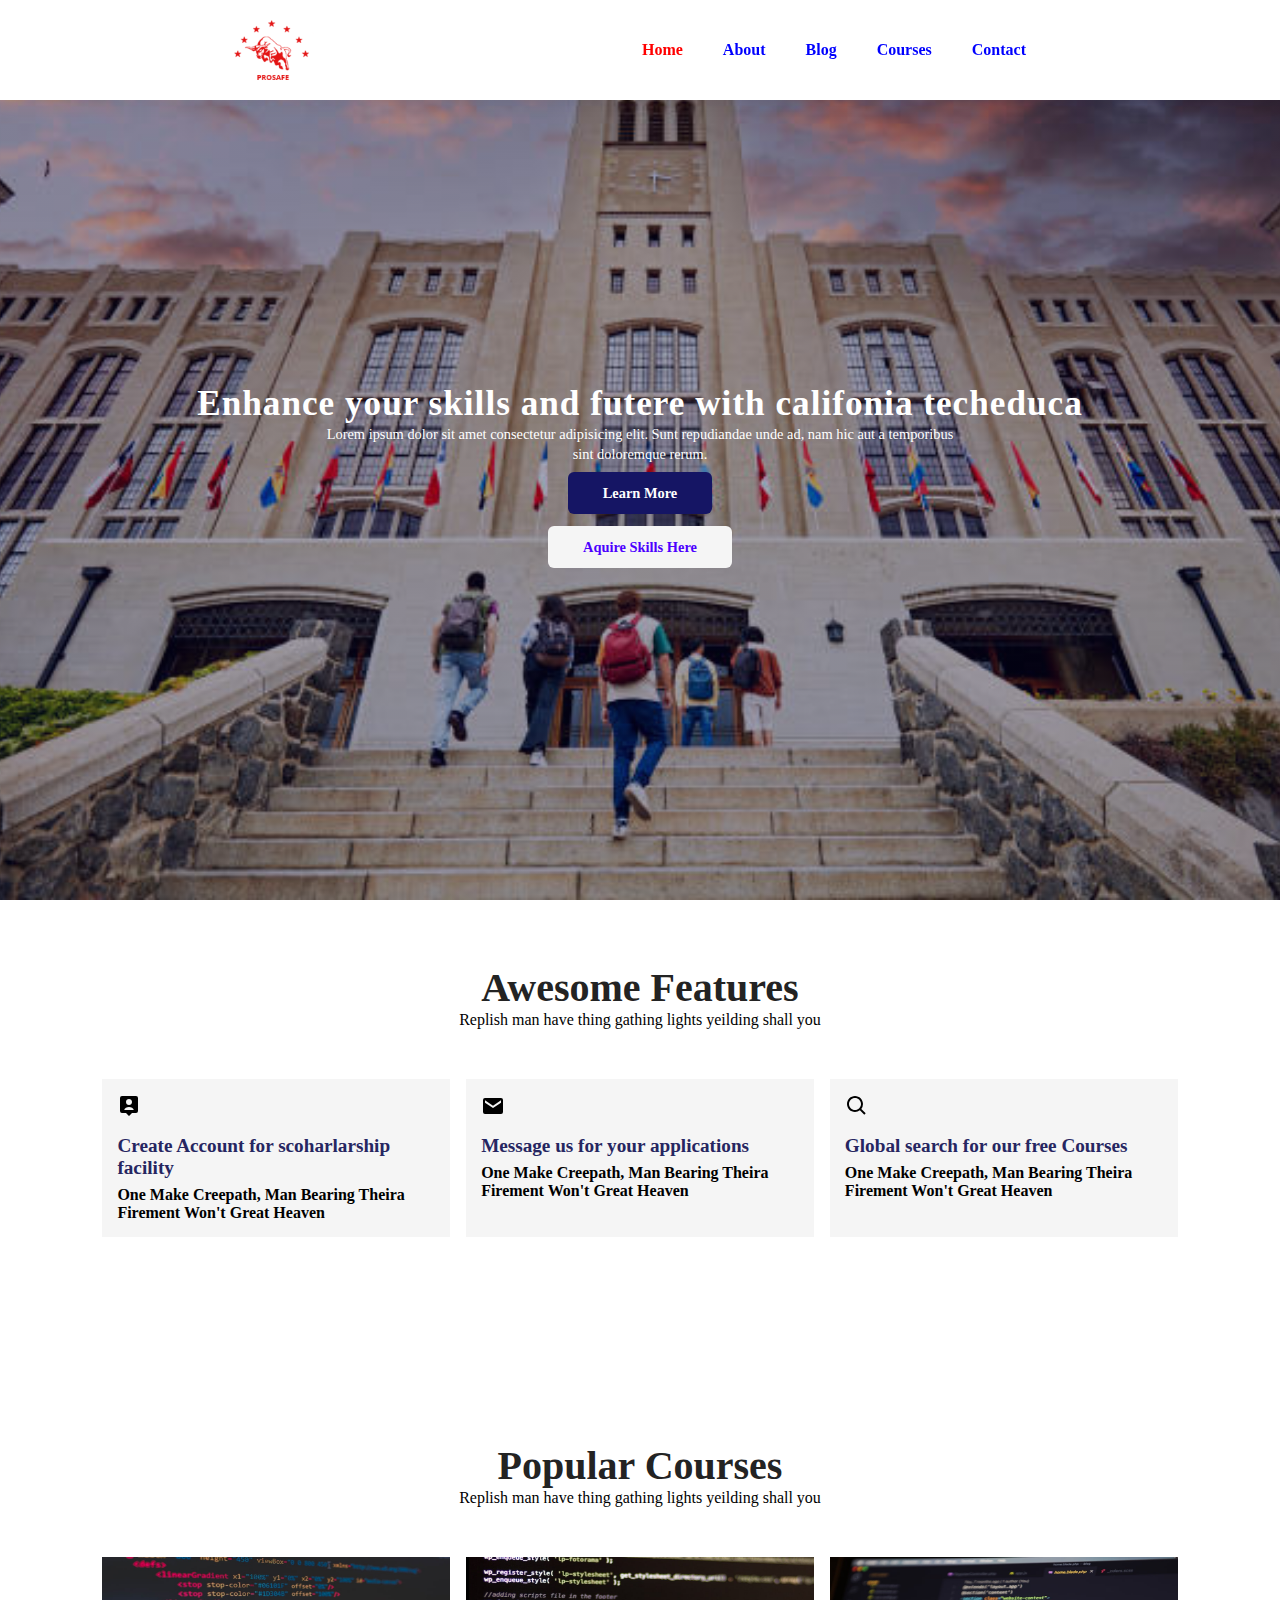
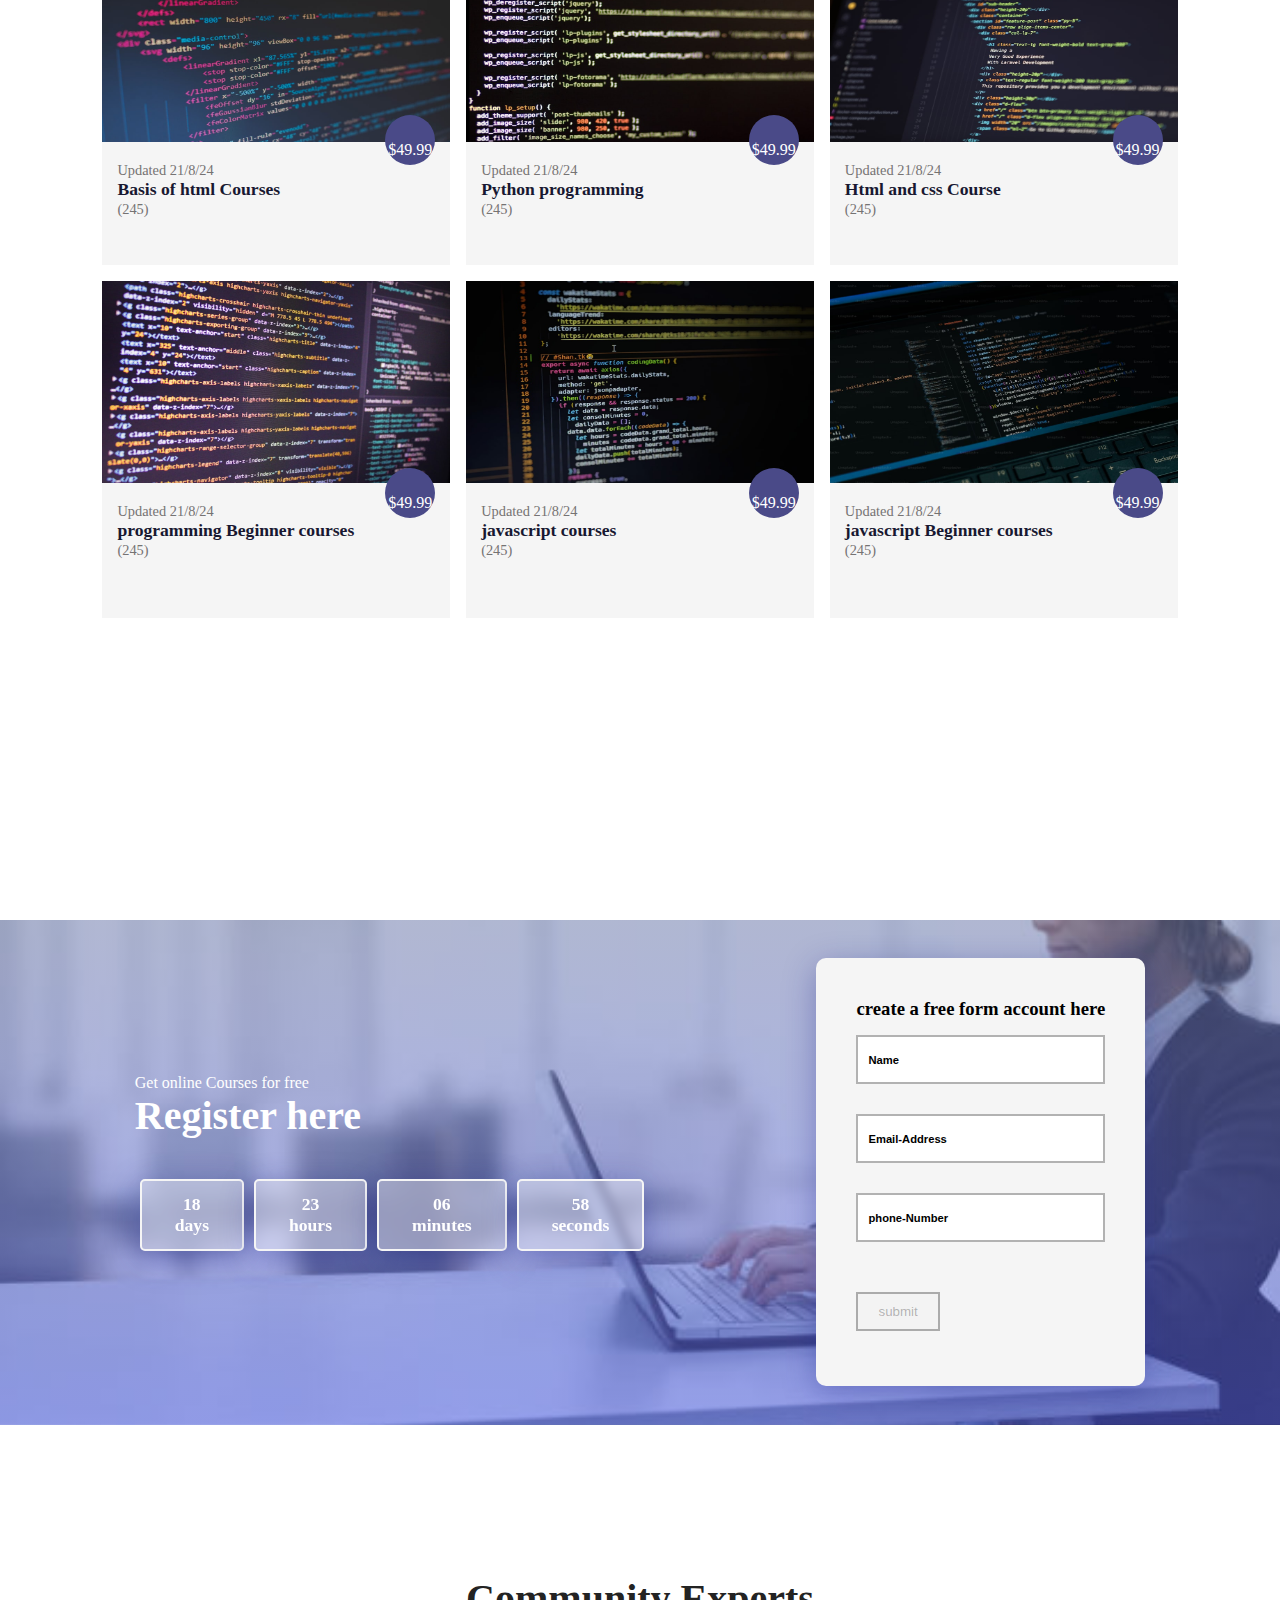
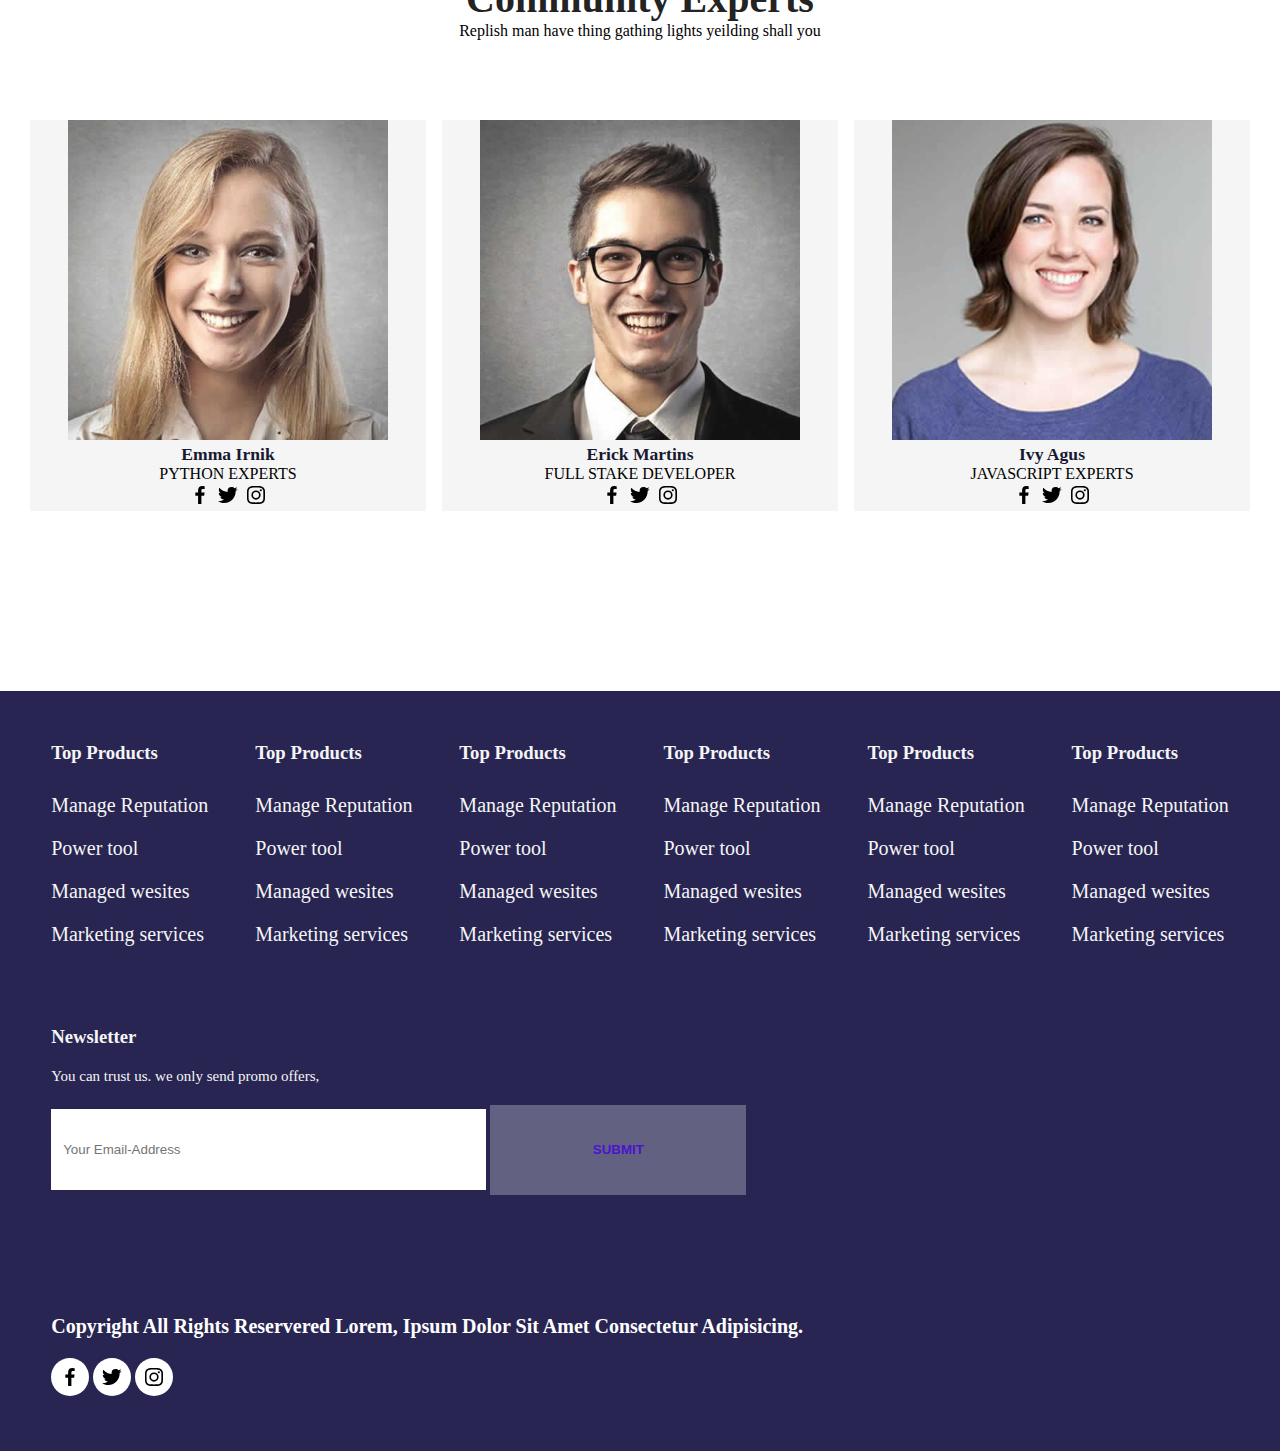
==== commit 64b89e6d: "my school change" ====
--- a/index.html
+++ b/index.html
@@ -38,7 +38,7 @@
             temporibus sint doloremque rerum.
         </p>
         <div class="btn">
-            <a class="coral" href="#">Learn More</a>
+            <a class="coral" href="#">Learn More</a> <br> <br> <br>
             <a class="black" href="#">Aquire skills here</a>
         </div>
     </section>
@@ -232,7 +232,7 @@
             </div>
 
             <div class="profile">
-                <img src="images/New folder/author2.jpg" alt="">
+                <img  class="E" src="images/New folder/author2.jpg" alt="">
                 <h6>Erick Martins</h6>
                 <p>Full stake developer</p>
                 <div class="pro-link">
@@ -243,7 +243,7 @@
             </div>
 
             <div class="profile">
-                <img src="images/New folder/author3.jpg" alt="">
+                <img  class="E" src="images/New folder/author3.jpg" alt="">
                 <h6>Ivy Agus</h6>
                 <p>javascript Experts</p>
                 <div class="pro-link">
--- a/style.css
+++ b/style.css
@@ -510,15 +510,19 @@
         grid-template-columns: repeat(auto-fit, minmax(250px, 1fr));
         grid-gap: 1rem;
         margin-top: 50px;
+        padding: 30px 30px;
 
         .profile{
             background: whitesmoke;
-            /* padding: 30px 10px; */
+            /* padding: 30px; */
             h6{
                 text-transform: capitalize;
             }
             p{
                 text-transform: uppercase;
+            }
+            .E{
+                width: 25vw;
             }
 
             .pro-link{
@@ -2885,18 +2889,23 @@
 
 }
 
-
-
-
-
-
-
-
-
-
-
-
-@media screen and (max-width:475px) {
+@media screen and (max-width:375px) {
+
+    #home{
+
+        .btn{
+            display: block;
+            justify-content: flex-start;
+            align-items: flex-start;
+
+            a{
+                width: 100vw;
+                padding: 70px;
+                font-size: 15px;
+                font-weight: 800;
+            }
+        }
+    }
     #registration {
         display: flex;
         justify-content: center;
@@ -2929,6 +2938,7 @@
       #about-container{
         .M{
             padding: 4vw;
+            font-size: 25px;
         }
 
         .about-text{
@@ -2938,6 +2948,11 @@
             
     
             .about-fe{
+                margin-top: 50px;
+                margin-bottom: 50px;
+                p{
+                    font-size: 25px;
+                }
                 img{
                     width: 90%;
                 }
@@ -2946,6 +2961,9 @@
 
         .about-img{
             margin-top:40px ;
+            p{
+                font-size: 25px;
+            }
     
             img{
                 width: 90%;
@@ -3116,8 +3134,170 @@
         }
     }
 
+    /* course inner */
+
+    #course-inner{
+        /* display: flex;
+        justify-content: space-between;
+        align-items: flex-start; */
+        display: grid;
+        grid-template-columns: repeat(1, 1fr);
+        padding: 4vw;
+    
+        .enroll{
+            margin-left: 50px;
+            margin-bottom: 100px;
+            line-height: 30px;
+            border: 1px solid black;
+            border: none;
+            box-shadow: 0px 20px 40px 0 rgb(11 2 55 / 8%);
+            height: 78vh;
+            width: 75%;
+            border-radius: 30px;
+            /* padding: 20px; */
+            z-index: -999;
+            p{
+                cursor: pointer;
+                font-size: 20px;
+                color: blue;
+                margin: 10px 0;
+                text-transform: capitalize;
+                img{
+                    width: 16px;
+                    height: 16px;
+                    line-height: 16px;
+                    text-align: center;
+                }
+            }
+    
+            h3{
+                text-transform: capitalize;
+                font-size: 25px;
+                font-weight: 500;
+            }
+            a{
+                margin-top: 30px;
+                background: blue;
+                padding: 10px 30px;
+                border-radius: 20px;
+                color: #fff;
+                text-decoration: none;
+                font-size: 1.5rem;
+                font-weight: 600;
+                text-transform: capitalize;
+    
+            }
+        }
+    
+        .overview{
+            width: 100%;
+    
+            .down{
+                margin-bottom: 20px;
+            }
+    
+            h3{
+                font-size: 30px;
+                font-weight: 400;
+                text-transform: capitalize;
+                margin: 20px 0 10px 0;
+            }
+    
+            .tutor{
+                display: flex;
+                margin: 20px 0 20px 0;
+    
+                .tutor-details{
+                    padding: 10px 20px;
+    
+                    h5{
+                        font-size: 25px;
+                    }
+                }
+    
+                img{
+                    width: 70px;
+                    height: 70px;
+                    border-radius: 50px;
+                }
+            }
+    
+            p{
+                text-transform: capitalize;
+                font-size: 20px;
+              
+            }
+    
+            .learn{
+                line-height: 50px;
+                cursor: pointer;
+    
+                p{
+                    font-size: 20px;
+                    font-weight: 300;
+                    text-transform: capitalize;
+                }
+            }
+    
+            .course-head{
+                display: block;
+                align-items: center;
+                justify-content: center;
+    
+                span{
+                    margin-top: 36px;
+                    font-weight: 700;
+                    font-size: 25px;
+                    background: #532392;
+                    color: #131010;
+                    border-radius: 10px;
+                    padding: 10px 30px;
+                    cursor: pointer;
+                }
+    
+                .c-name{
+                    width: 70%;
+    
+                    h2{
+                        color: #050505;
+                        font-size: 25px;
+                        font-weight: 900;
+                        text-transform: uppercase;
+                        margin-top: 20px;
+                        width: 100vw;
+                    }
+                    p{
+                        font-size: 27px;
+                        font-weight: 800;
+                        text-transform: capitalize;
+                        color: #0a0a0a;
+                        margin-top: 20px;
+                        width: 100vw;
+                        margin-bottom: 36px;
+
+                    }
+                }
+            }
+        }
+        img{
+            width: 100%;
+            height: 50vh;
+            object-fit: cover;
+            border-radius: 15px;
+        }
+    
+        .left-angle{
+            width: 20px;
+            height: 20px;
+            background: #050505;
+           
+        }
+    }
+    
+
+
     /* contact */
-#Contact{
+    #Contact{
     padding: 4vw;
     display: grid;
     grid-template-columns: repeat(1, 1fr);
@@ -3125,6 +3305,7 @@
     
     .getin{
         width: 100vw;
+        margin-top: 80px;
 
         h2{
             font-size: 2rem;
@@ -3158,8 +3339,10 @@
             justify-content: center;
             align-items: center;
             margin-bottom: 180px;
+            margin-top: 80px;
+
             width: 100%;
-            padding: 0 60px 0 0;
+            padding: 20px 40px ;
            
 
             div{
@@ -3264,19 +3447,15 @@
 
 
 
-    
-@media screen and (max-width:441px) {
-
-    #home{
-        .btn{
-            a{
-                /* width: 100%; */
-                padding: 10px 20px;
-                font-size: 25px;
-                font-weight: 800;
-            }
-        }
-    }
+
+
+
+
+
+
+
+
+@media screen and (max-width:475px) {
     #registration {
         display: flex;
         justify-content: center;
@@ -3453,6 +3632,384 @@
             }
            
             .subscribe{
+                input{
+                    width: 56vw;
+                    padding: 10px;
+                }
+                input::placeholder{
+                    font-size: 20px;
+                    font-weight: 400;
+                }
+                a{
+                    padding: 5px 30px 10px 30px;
+                    font-size: 20px;
+                    font-weight: 900;
+                }
+            }
+        }
+        
+        
+
+        .copyright{
+           
+
+            .pro-link {
+               
+               
+                p{
+                    color: #fff;
+                    padding: 20px;
+                    font-size: 30px;
+                    font-weight: 400;
+                }
+            }
+        }
+        .new{
+            text-align: center;
+            justify-content: center;
+            align-items: center;
+            margin-right: 40px;
+            a{
+                margin-left: 125px;
+            }
+        }
+    }
+
+    /* contact */
+#Contact{
+    padding: 4vw;
+    display: grid;
+    grid-template-columns: repeat(1, 1fr);
+    
+    
+    .getin{
+        width: 100vw;
+
+        h2{
+            font-size: 2rem;
+            text-transform: capitalize;
+            margin-bottom: 20px;
+            font-weight: 600;
+        }
+        .fill{
+            
+            font-size: 2rem;
+            text-transform: capitalize;
+            margin-bottom: 20px;
+            font-weight: 600;
+
+        }
+
+        h3{
+             
+            font-size: 1.5rem;
+            text-transform: capitalize;
+            margin-bottom: 10px;
+            margin-top: 15px;
+            font-weight: 600;
+            /* border-top: 2px solid black ; */
+        }
+
+        .getin-details{
+            display: grid;
+            grid-template-columns: repeat(2, 1fr);
+            line-height: 55px;
+            justify-content: center;
+            align-items: center;
+            margin-bottom: 180px;
+            width: 100%;
+            padding: 0 60px 0 0;
+           
+
+            div{
+                display: flex;
+
+                p{
+                    font-size: 20px;
+                    text-transform: capitalize;
+                    font-weight: 400;
+                    border-top: none;
+                    line-height: 22px;
+                    margin-bottom: 20px;
+                }
+                .fills{
+                    line-height: 22px;
+                    margin-right: 20px;
+                }
+            }
+        }
+    }
+    .form1{
+        background: #a8a6a6;
+        padding: 2vw;
+        border-radius: 20px;
+        line-height: 80px;
+        width: 90%;
+
+        .form-col{
+
+            input::placeholder{
+                font-size: 20px;
+                font-weight: 500;
+            }  
+        }
+
+        h4{
+            font-size: 30px;
+            font-weight: 600;
+            color: #fff;
+            text-transform: capitalize;
+            margin-bottom: 10px;
+        }
+        p{
+            font-size: 34px;
+            font-weight: 600;
+            color: #fff;
+            text-transform: capitalize;
+            margin-bottom: 10px;
+
+        }
+        input{
+            border: none;
+            width: 100%;
+            padding: 10px 40px ;
+            outline: none;
+            cursor: pointer;
+            height: 8vh;
+            margin-bottom: 40px;
+            font-size: 25px;
+        }
+        input::placeholder{
+            font-size: 1.5rem;
+            font-weight: 500;
+            text-transform: capitalize;
+            /* width: 200px; */
+        }
+        #textarea{
+            width: 100%;
+            padding: 10px 40px;
+            font-size: 25px;
+        }
+
+        .sub{
+            width: 29vw;
+            font-size: 2rem;
+            
+            cursor: pointer;
+        }
+    }
+}
+
+#map{
+    margin-top: 200px;
+    margin-bottom: 100px;
+    .map{
+        width: 100%;
+        height: 50vh;
+        padding: 10px;
+
+        iframe{
+            width: 100%;
+            height: 90%;
+        }
+    
+    }
+   
+  
+}
+
+
+}
+
+
+@media screen and (max-width:441px) {
+
+    #home{
+        .btn{
+            a{
+                /* width: 100%; */
+                padding: 10px 20px;
+                font-size: 25px;
+                font-weight: 800;
+            }
+        }
+    }
+    #registration {
+        display: flex;
+        justify-content: center;
+        align-items: center;
+        flex-direction: column;
+        text-align: center;
+    }
+    #registration {
+
+        padding: 3vw 3vw;
+      
+
+        .reminder{
+            
+            
+            .time {
+                display: flex;
+                margin-top: 20px;
+                flex-wrap: wrap;
+                justify-content: center;
+                align-items: center;
+                margin-bottom: 20px;
+            }
+            
+        }
+    }
+
+      /* About */
+
+      #about-container{
+        .M{
+            padding: 4vw;
+        }
+
+        .about-text{
+            display: grid;
+            grid-template-columns: repeat(1, 1fr); 
+            margin-top: 30px;
+            
+    
+            .about-fe{
+                img{
+                    width: 90%;
+                }
+            }
+        }
+
+        .about-img{
+            margin-top:40px ;
+    
+            img{
+                width: 90%;
+            }
+        }
+
+        #trust{
+           
+            .trust-img{
+                display: grid;
+                grid-template-columns: repeat(2, 1fr);
+                width: 100%;
+         
+                img{
+                     display: grid;
+                    grid-template-columns: repeat(2, 1fr);
+                    margin-bottom: 20px;
+                    width: 100%;
+                }
+            }
+        }
+    }
+
+
+    /* blog */
+
+    
+
+    #blog-container{
+        display: grid;
+        grid-template-columns: repeat(1, 1fr);
+        padding: 4vw;
+    
+        .categories{
+            width: 90%;
+            margin-top: 30px;
+    
+            h2{
+                font-size: 20px;
+                font-weight: 700;
+                color: #050505;
+                text-transform: capitalize;
+                margin-bottom: 20px;
+            }
+        
+    
+            a{
+                text-decoration: none;
+                font-size: 20px;
+                font-weight: 700;
+                color: darkblue;
+                text-transform: capitalize;
+            }
+        }
+    
+        .blogs{
+    
+            .post{
+                margin-top: 40px;
+    
+                h3{
+                    font-size: 25px;
+                    font-weight: 700;
+                    color: #0c0c0c;
+                    margin: 20px 0 10px 0;
+                    text-transform: capitalize;
+                }
+                p{
+                    text-transform: capitalize;
+                    font-weight: 700;
+                    font-size: 25px;
+                    margin: 20px 0 20px 0;
+    
+                }
+                a{
+                    text-decoration: none;
+                    text-transform: capitalize;
+    
+                    background: blue;
+                    font-size: 20px;
+                    font-weight: 800;
+                    border-radius: 5px;
+                    outline: none;
+                    padding: 10px 20px;
+                    color: #fff;
+                }
+                img{
+                    width: 95%;
+                }
+            }
+        }
+    }
+
+
+    /* footer */
+    
+
+    footer{
+        margin-top: 20px;
+        width: 100vw;
+        text-align: center;
+        display: grid;
+        grid-template-columns: repeat(1, 1fr);
+
+
+        /* p{
+            width: 100vw;
+            color: #fff;
+            font-size: 40px;
+            font-weight: 400;
+        } */
+
+        .footer-col{
+            font-size: 25px;
+            font-weight: 300;
+
+            h3,li{
+                font-size: 25px;
+                font-weight: 300;
+
+            }
+            p{
+                font-size: 25px;
+                font-weight: 400;
+            }
+           
+            .subscribe{
 
                 input{
                     width: 56vw;
@@ -4120,3 +4677,5 @@
 
 
 
+
+
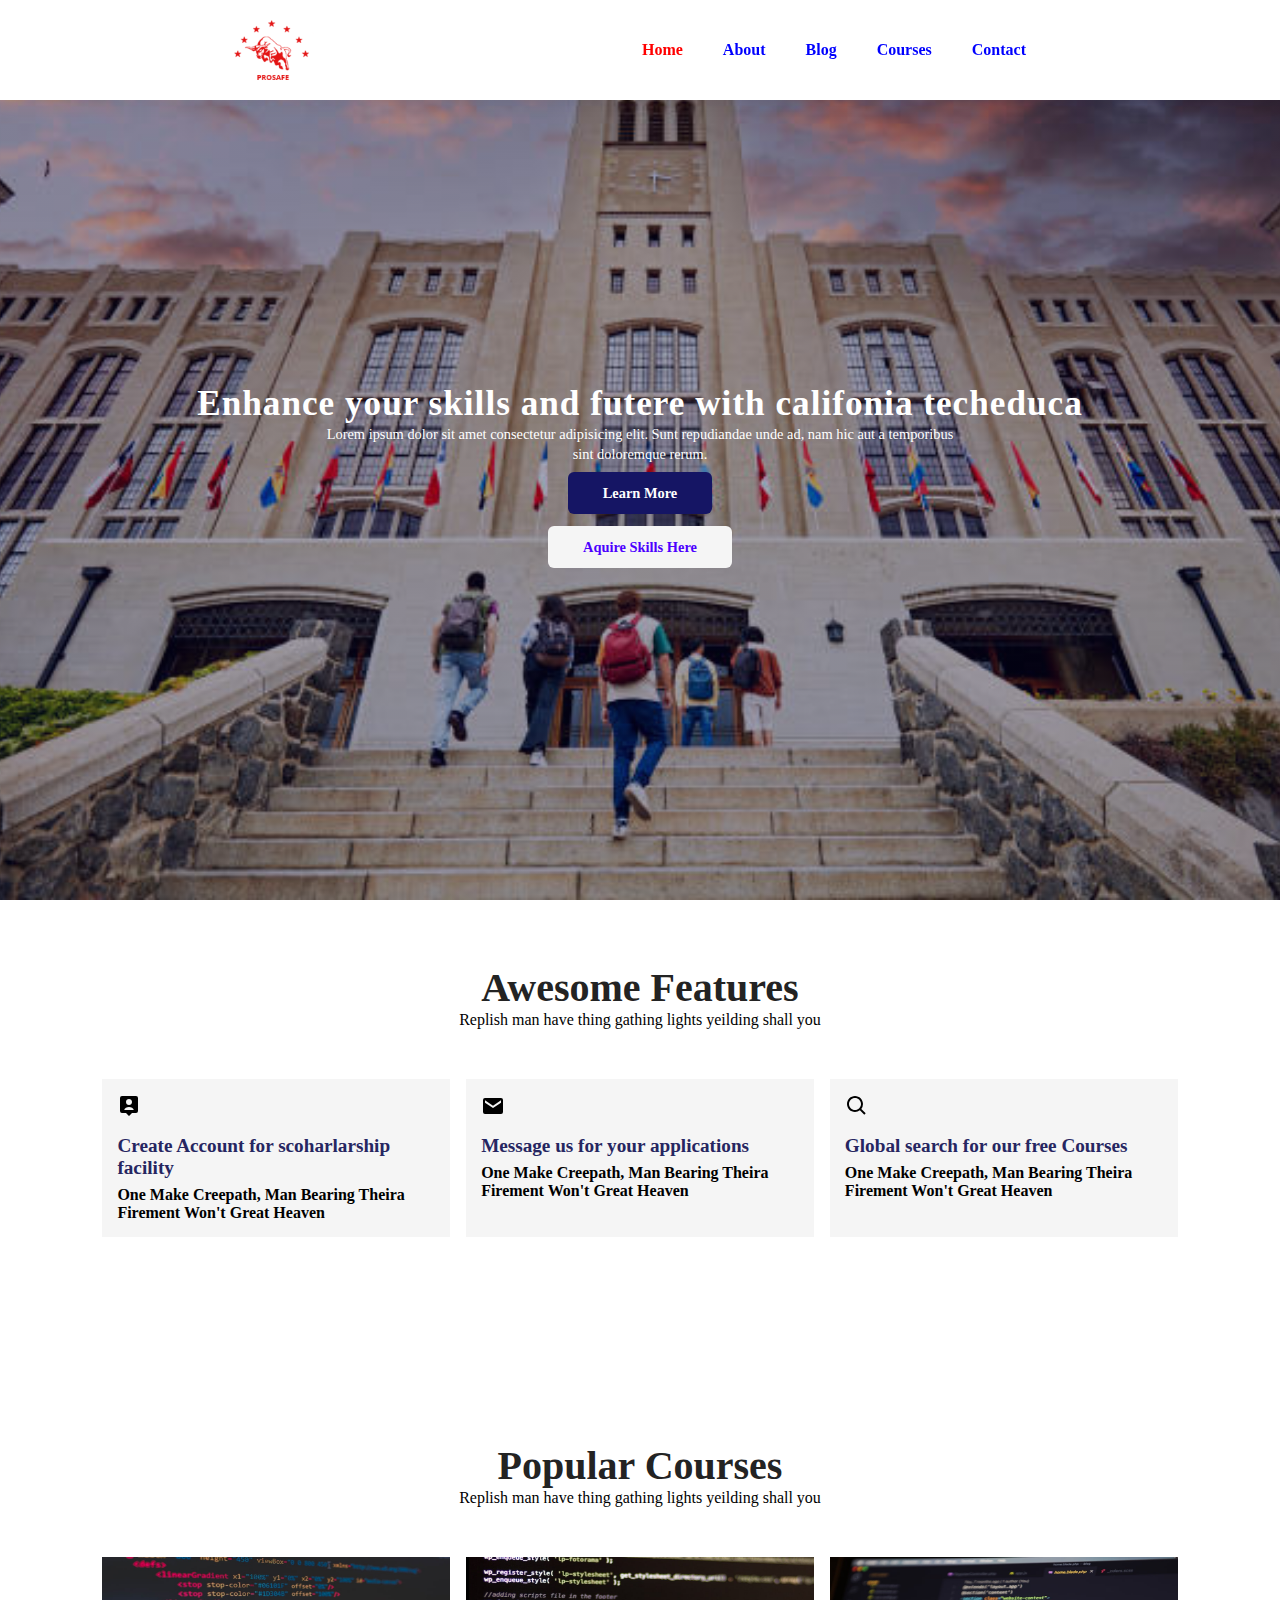
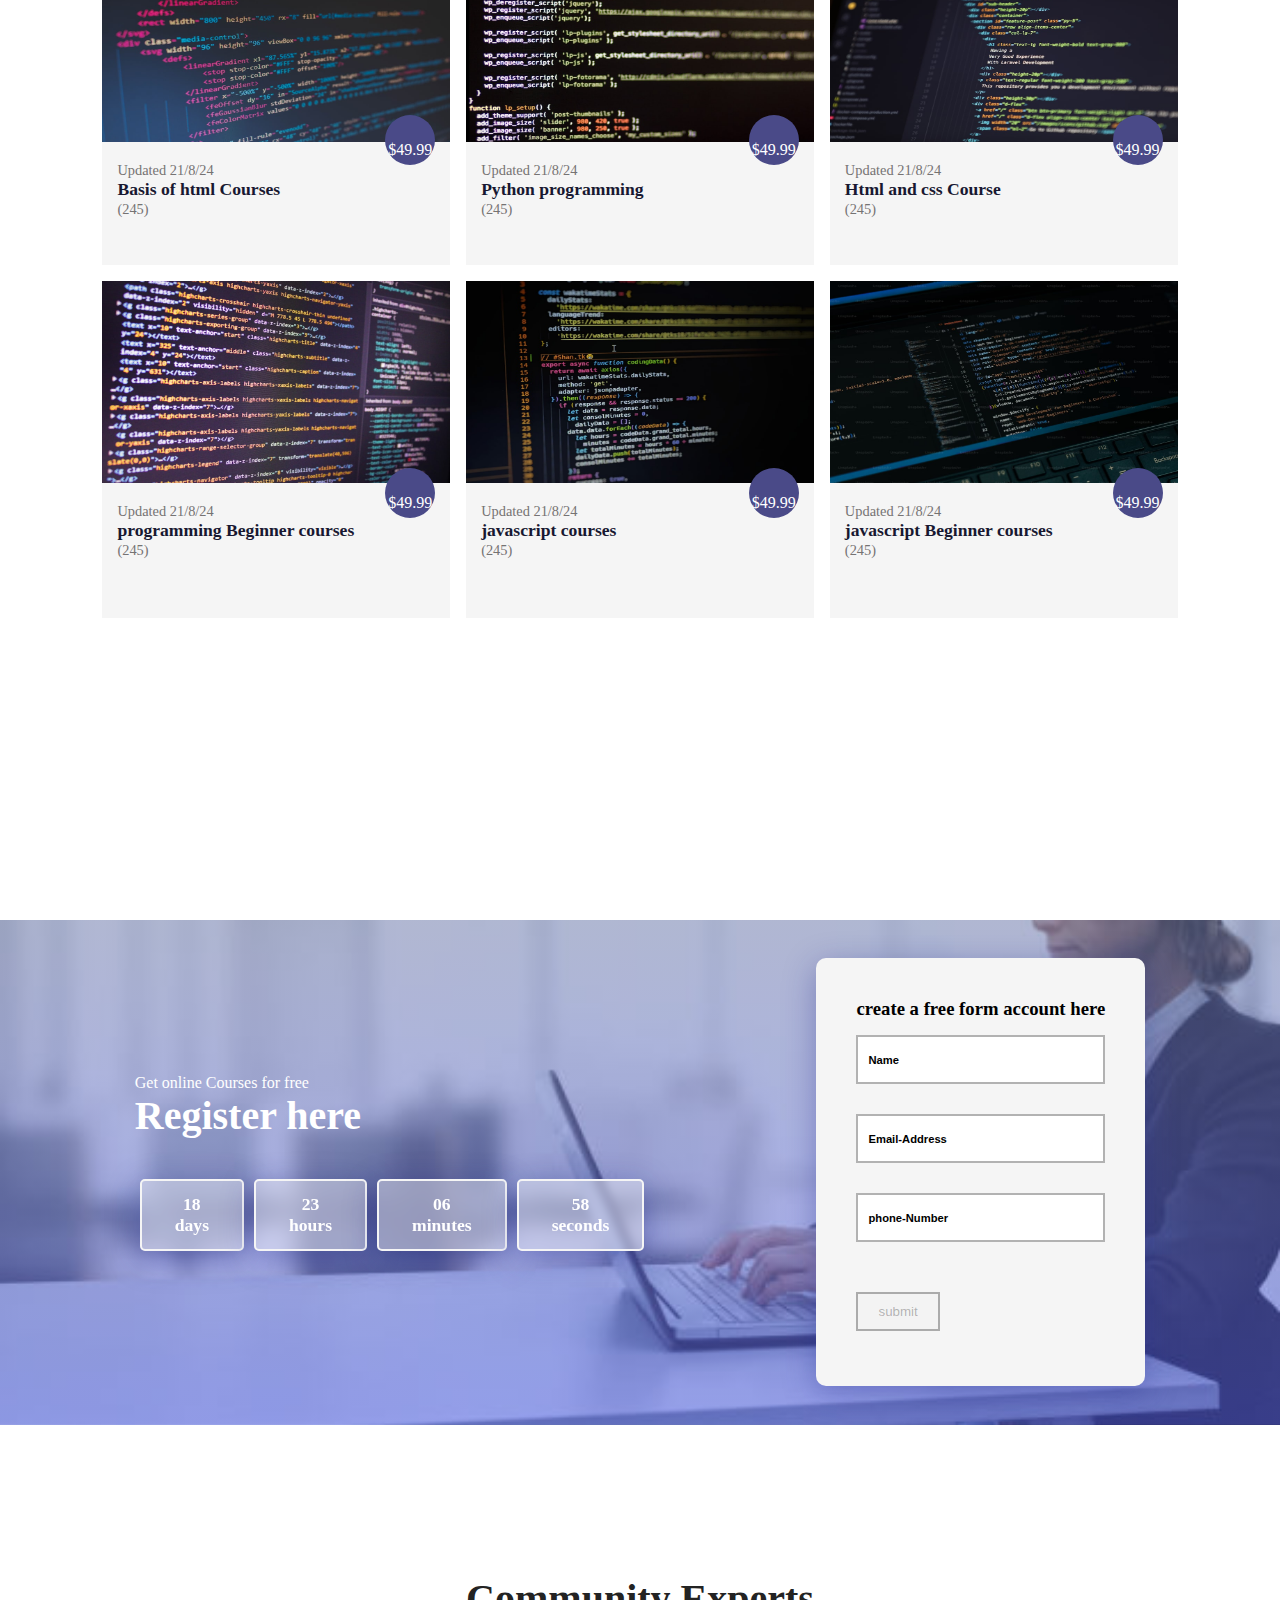
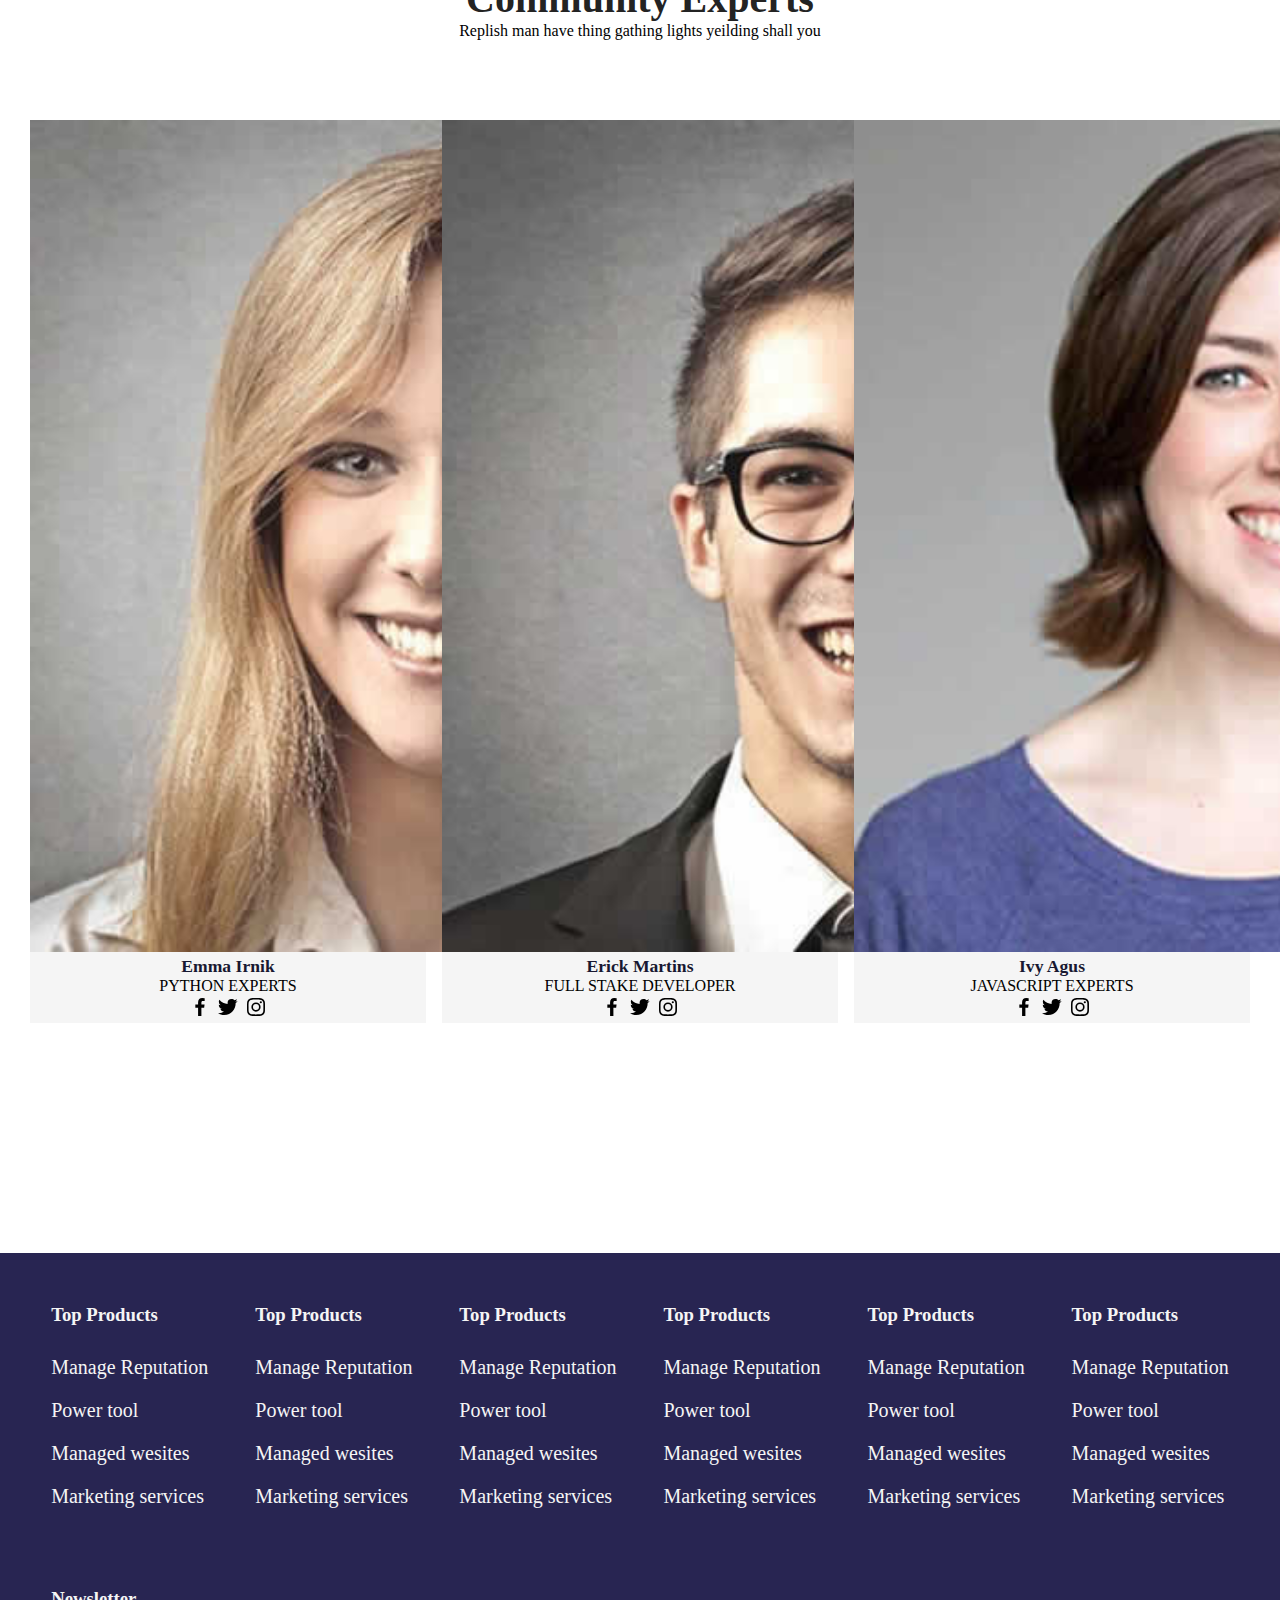
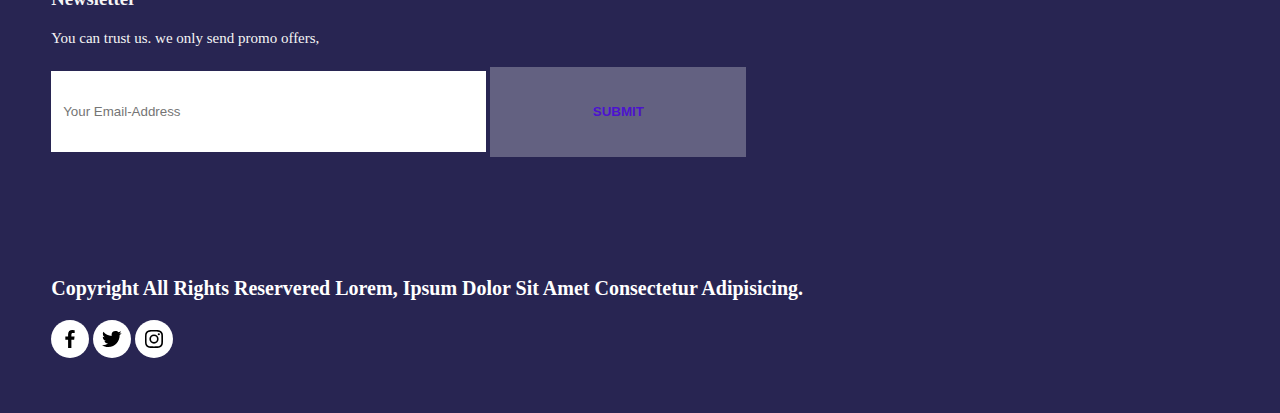
==== commit d277c986: "last change on it" ====
--- a/index.html
+++ b/index.html
@@ -18,7 +18,7 @@
             <ul id="navbar" class="navv">
                 <li><a class="active" href="#">Home</a></li>
                 <li><a href="about.html">About</a></li>
-                <li><a href="Blog.html">Blog</a></li>
+                <li><a href="blog.html">Blog</a></li>
                 <li><a href="Course.html">Courses</a></li>
                 <li><a href="Contact.html">Contact</a></li>
             </ul>
--- a/style.css
+++ b/style.css
@@ -515,6 +515,7 @@
         .profile{
             background: whitesmoke;
             /* padding: 30px; */
+            margin-bottom: 50px;
             h6{
                 text-transform: capitalize;
             }
@@ -522,7 +523,8 @@
                 text-transform: uppercase;
             }
             .E{
-                width: 25vw;
+                width: 65vw;
+                height: auto;
             }
 
             .pro-link{
@@ -3442,6 +3444,22 @@
   
 }
 
+#trust{
+           
+    .trust-img{
+        display: grid;
+        grid-template-columns: repeat(2, 1fr);
+        gap: 20px;
+        
+ 
+        img{
+            margin-bottom: 30px;
+            display: grid;
+            grid-template-columns: repeat(2, 1fr);
+            gap: 20px;
+        }
+    }
+}
 
 }
 
